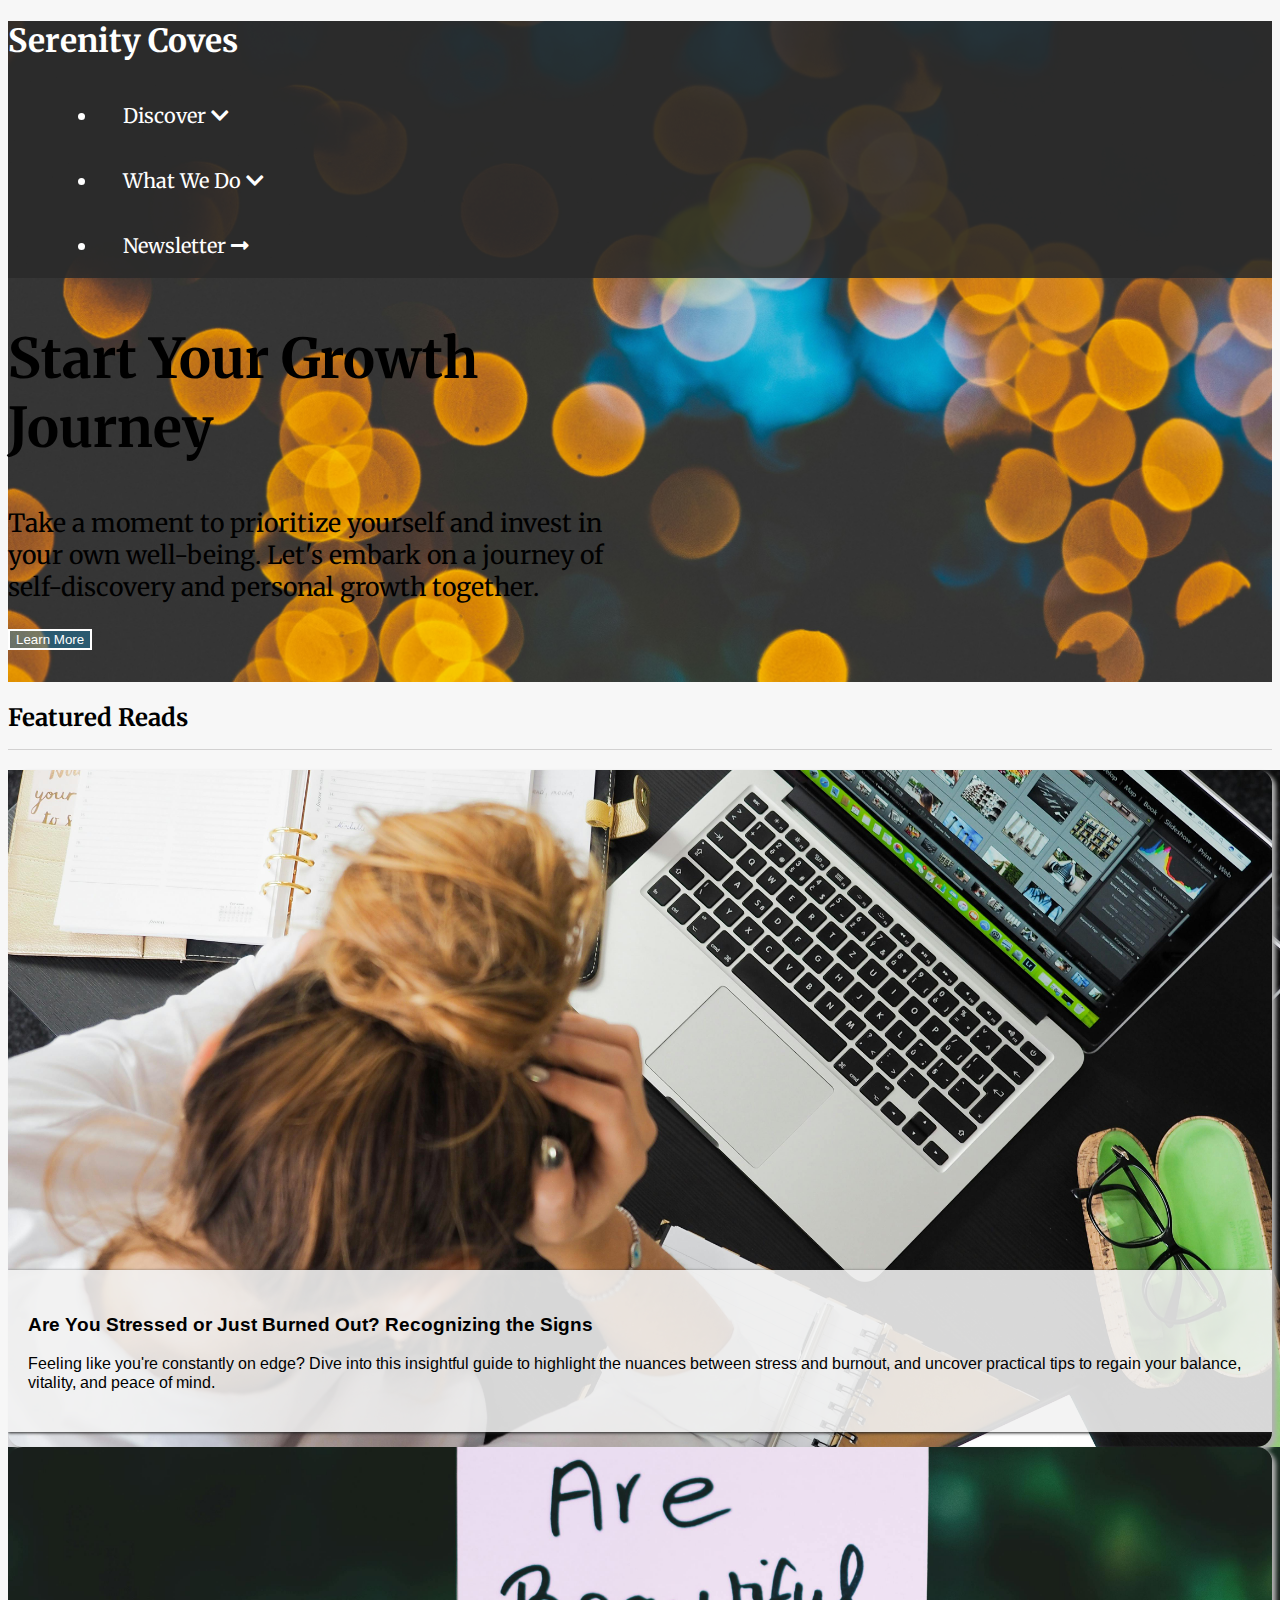
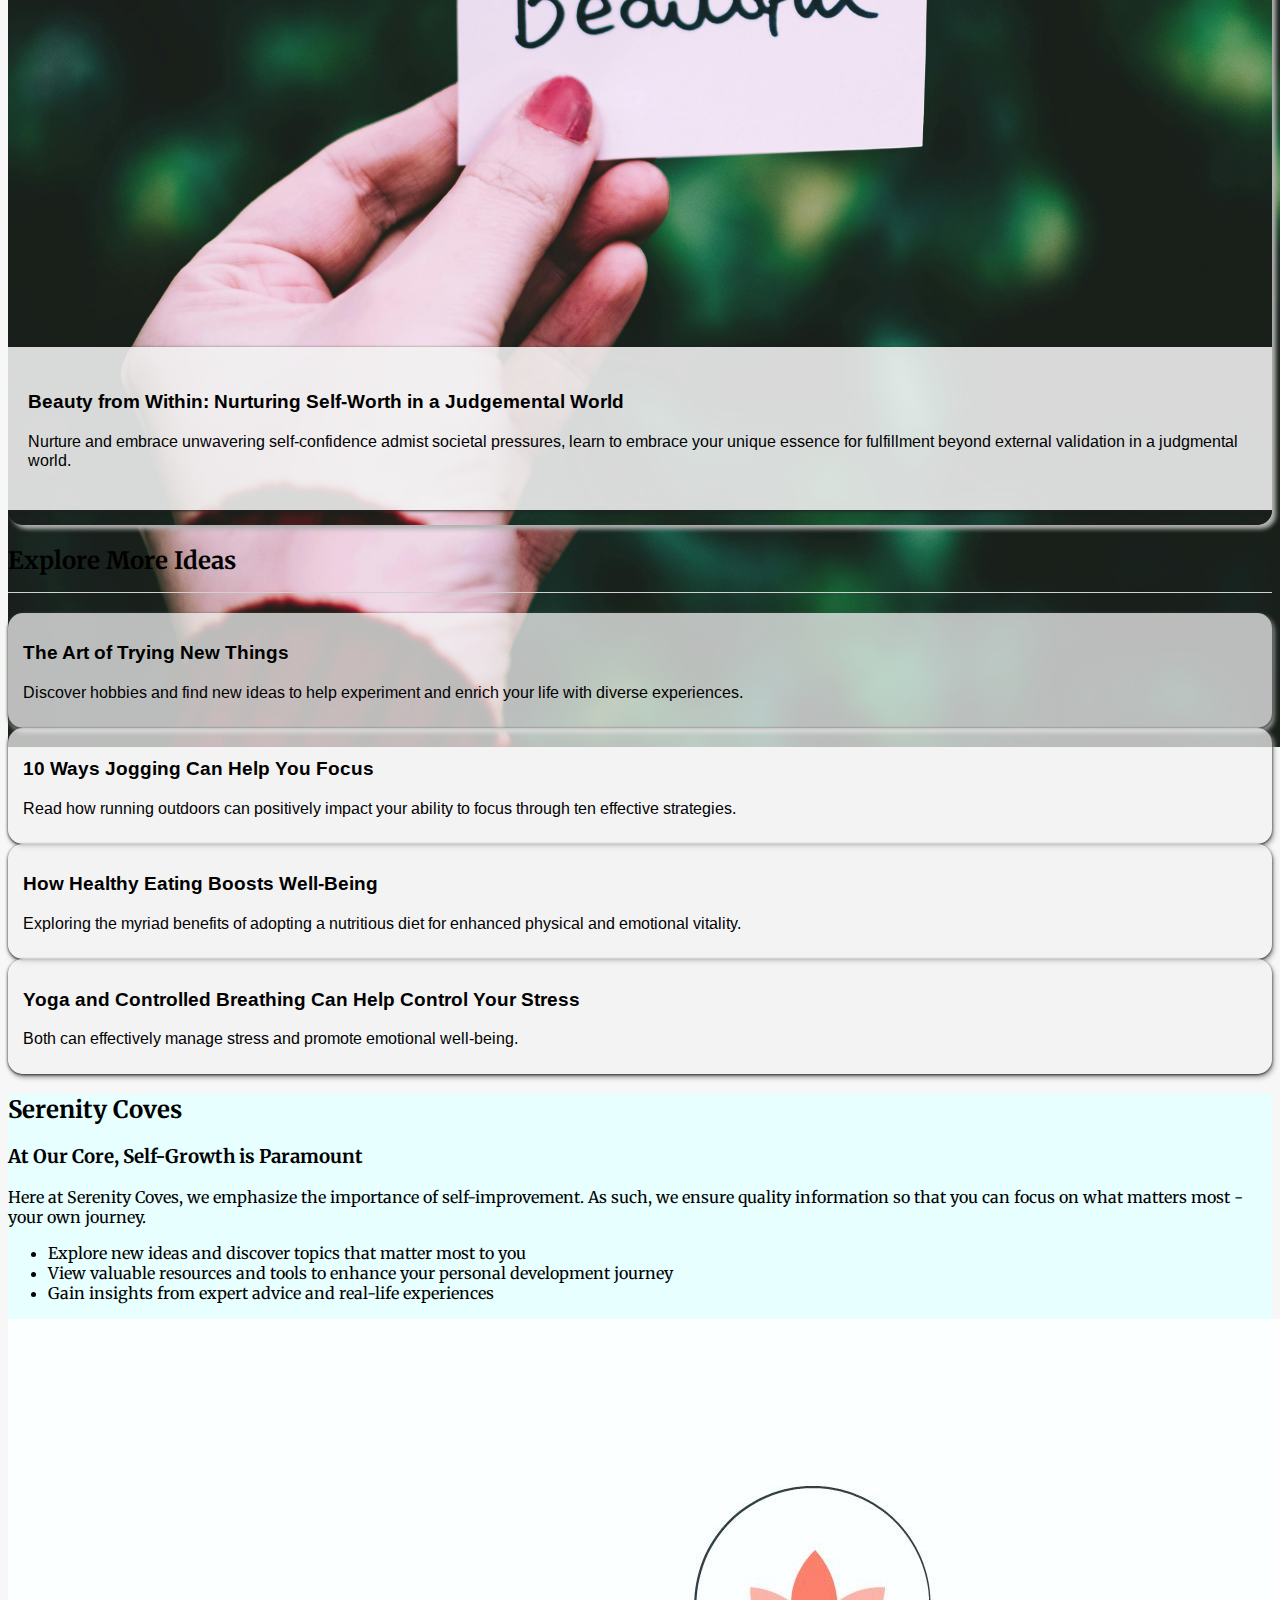
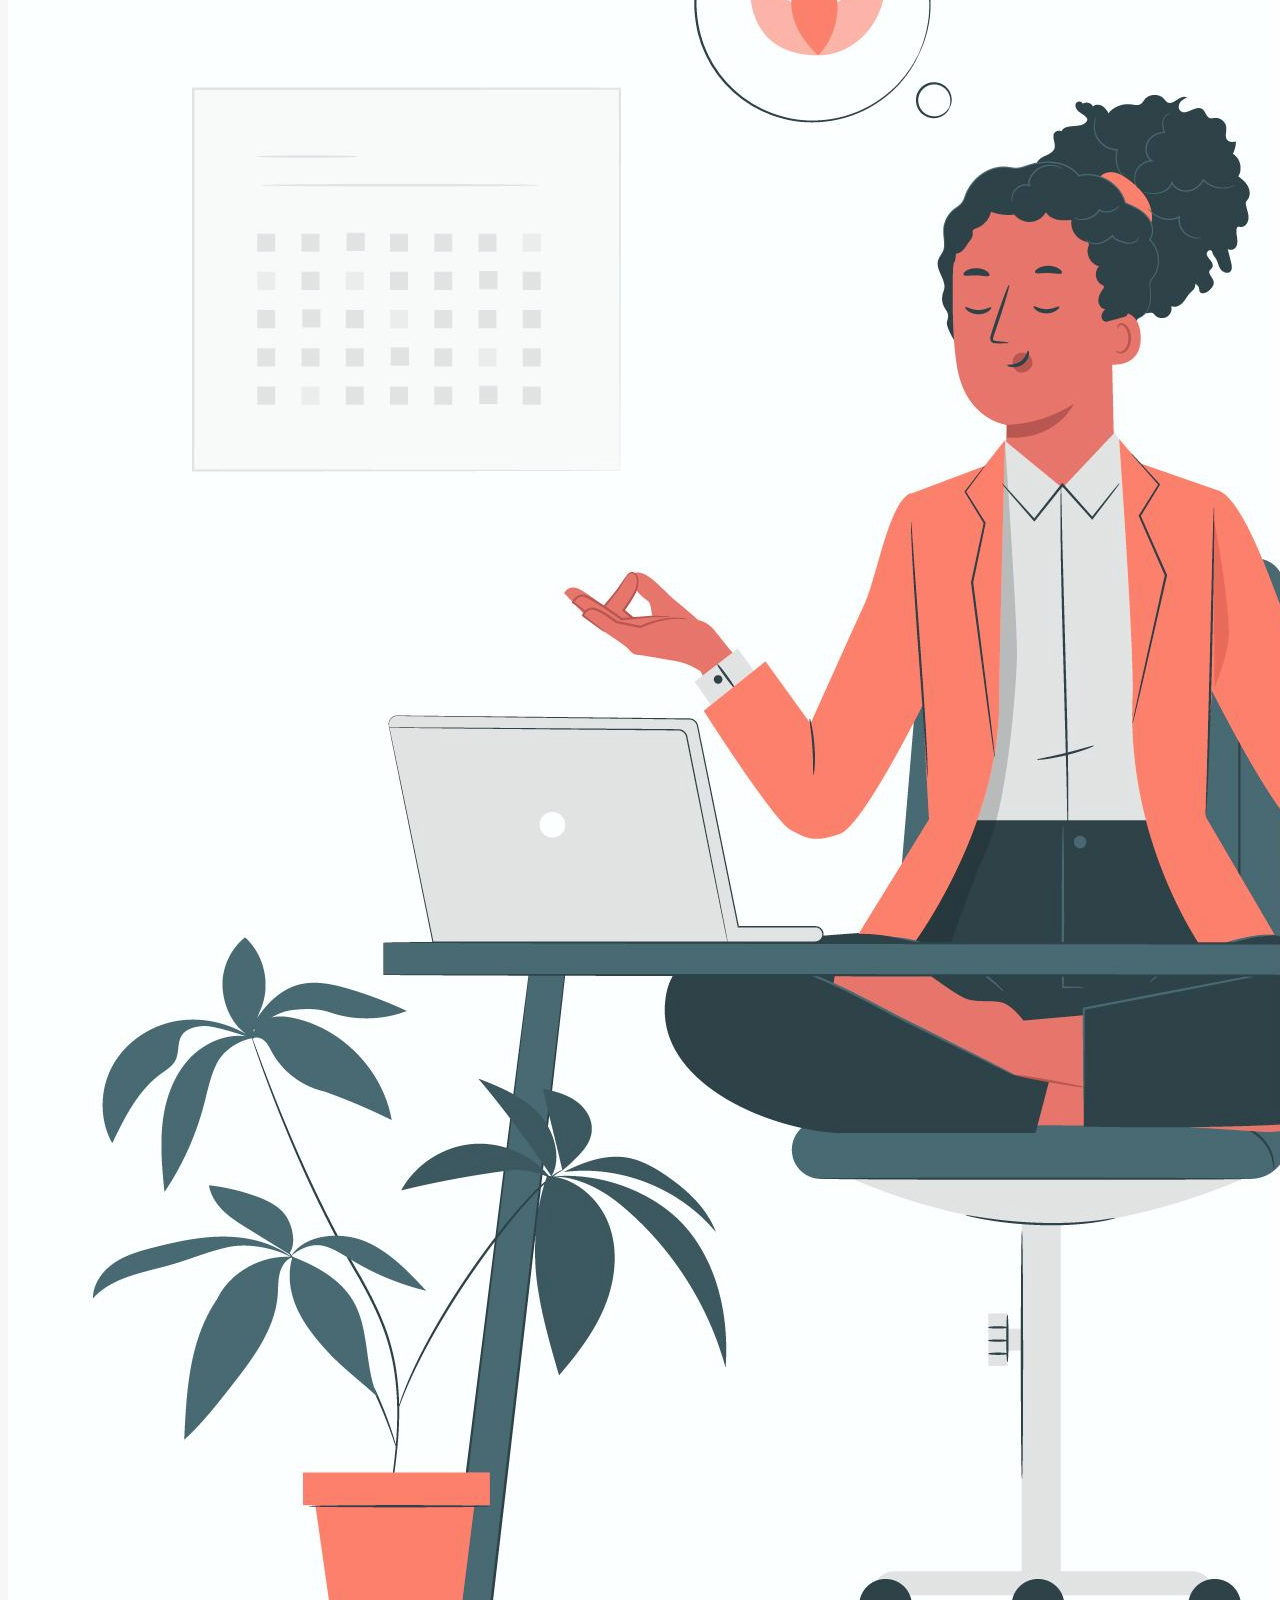
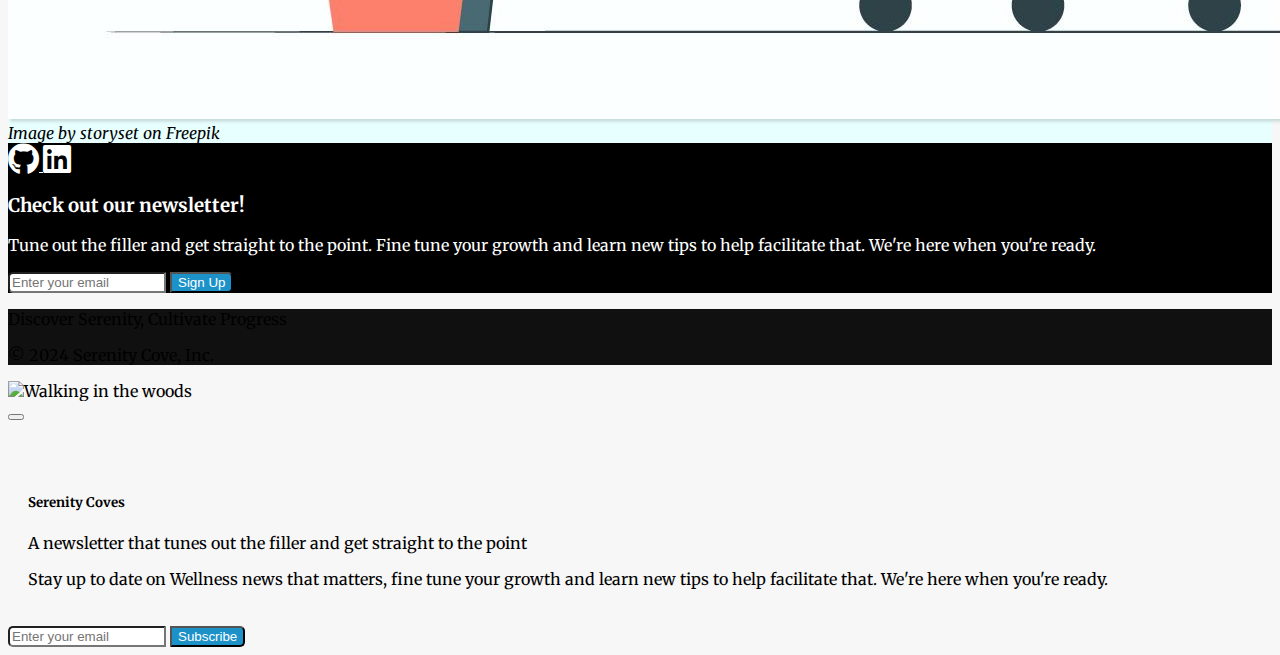
==== index.html @ 40ff6848 "index.html: Removed redundant classes from the article elements." ====
<!DOCTYPE html>
<html lang="en">
    <head>
        <meta charset="UTF-8">
        <meta name="viewport" content="width=device-width, initial-scale=1.0">
        <title>Serenity Coves - Calm Your Mind</title>
        <link rel="stylesheet" href="https://cdnjs.cloudflare.com/ajax/libs/font-awesome/5.11.2/css/all.min.css">
        <link href="https://cdn.jsdelivr.net/npm/bootstrap@5.0.2/dist/css/bootstrap.min.css" rel="stylesheet" integrity="sha384-EVSTQN3/azprG1Anm3QDgpJLIm9Nao0Yz1ztcQTwFspd3yD65VohhpuuCOmLASjC" crossorigin="anonymous">
        <link rel="preconnect" href="https://fonts.googleapis.com">
        <link rel="preconnect" href="https://fonts.gstatic.com" crossorigin>
        <link href="https://fonts.googleapis.com/css2?family=Arimo:ital,wght@0,400..700;1,400..700&family=Merriweather:ital,wght@0,300;0,400;0,700;0,900;1,300;1,400;1,700;1,900&display=swap" rel="stylesheet">
        <link rel="stylesheet" href="style.css">
    </head>
    <body>
        <header class="project-header">
            <nav class="navbar navbar-expand-md navbar-light d-flex justify-content-center align-items-center p-3 sticky-top">
                <h1 class="text-center m-0">Serenity Coves</h1>
                <div class="nav-list">
                    <ul class="d-flex list-unstyled m-0">
                        <li class="mx-2 mt-1">
                            <a href="#discover" class="generic-text-color cursor-pointer">Discover <i class="fas fa-chevron-down"></i></a>
                        </li>
                        <li class="mx-2 mt-1">
                            <a href="#about-us" class="generic-text-color cursor-pointer">What We Do <i class="fas fa-chevron-down"></i></a>
                        </li>
                        <li href="" class="mx-2 mt-1 generic-text-color cursor-pointer">
                            <a data-bs-toggle="modal" data-bs-target="#exampleModal">Newsletter <i class="fas fa-long-arrow-alt-right"></i></a>
                        </li>
                    </ul>
                </div>
            </nav>
            <!-- Side Intro Text -->
            <section class="intro-background d-flex justify-content-center mt-5 mb-5 pt-5 text-light">
                <div id="intro-container" class="text-center">
                    <h2>Start Your Growth Journey</h2>
                    <p id="intro-text">Take a moment to prioritize yourself and invest in your own well-being. Let's embark on a journey of self-discovery and personal growth together.</p>
                    <div class="d-flex justify-content-center pt-2">
                        <button id="learn-more-btn" class="align-items-center btn btn-lg" data-bs-toggle="modal" data-bs-target="#exampleModal">Learn More</button>
                    </div>
                </div>
            </section>
        </header>

        <main class="container mt-5">
            <section class="d-flex m-5 row">
                <!-- Main preview articles -->
                <h2 class="header-border mb-4">Featured Reads</h2>
                <article class="col-sm-12 col-md-12 col-lg-6 mb-4 arimo-font generic-text-color">
                    <div id="featureCard1" class="feature-card zoom-effect card">
                        <div class="feature-wrapper">
                            <header class="card-body">
                                <h3 class="card-title">Are You Stressed or Just Burned Out? Recognizing the Signs</h3>
                                <p class="card-text">Feeling like you're constantly on edge? Dive into this insightful guide to highlight the nuances between stress and burnout, and uncover practical tips to regain your balance, vitality, and peace of mind.</p>
                            </header>
                        </div>
                    </div>
                </article>

                <article class="col-sm-12 col-md-12 col-lg-6 mb-4 arimo-font generic-text-color">
                    <div id="featureCard2" class="feature-card zoom-effect card">
                        <div class="feature-wrapper">
                            <header class="card-body">
                                <h3 class="card-title">Beauty from Within: Nurturing Self-Worth in a Judgemental World</h3>
                                <p class="card-text">Nurture and embrace unwavering self-confidence admist societal pressures, learn to embrace your unique essence for fulfillment beyond external validation in a judgmental world.</p>
                            </header>
                        </div>
                    </div>
                </article>
            </section>

            <!-- Explore More Articles -->
            <section id="discover" class="m-5 align-items-start">
                <h2 class="header-border mb-4">Explore More Ideas</h2>
                <div class="explore-more-section row justify-content-center">
                    <article id="explore-card-1" class="zoom-effect col-md-5 border p-3 mb-4 generic-text-color">
                        <header class="arimo-font">
                            <h3>The Art of Trying New Things</h3>
                            <p>Discover hobbies and find new ideas to help experiment and enrich your life with diverse experiences.</p>
                        </header>
                    </article>

                    <article id="explore-card-2"  class="zoom-effect col-md-5 border p-3 mb-4 generic-text-color">
                        <header class="arimo-font">
                            <h3>10 Ways Jogging Can Help You Focus</h3>
                            <p>Read how running outdoors can positively impact your ability to focus through ten effective strategies.</p>
                        </header>
                    </article>

                    <article id="explore-card-3"  class="zoom-effect col-md-5 border p-3 mb-4 generic-text-color">
                        <header class="arimo-font">
                            <h3>How Healthy Eating Boosts Well-Being</h3>
                            <p>Exploring the myriad benefits of adopting a nutritious diet for enhanced physical and emotional vitality.</p>
                        </header>
                    </article>

                    <article id="explore-card-4"  class="zoom-effect col-md-5 border p-3 mb-4 generic-text-color">
                        <header class="arimo-font">
                            <h3>Yoga and Controlled Breathing Can Help Control Your Stress</h3>
                            <p>Both can effectively manage stress and promote emotional well-being.</p>
                        </header>
                    </article>
                </div>
            </section>
        </main>
       
        <section id="about-us" class="p-5 mt-3">
            <div class="container">
                <div class="gap-50 row justify-content-center align-items-center">
                    <!-- About-Us Text -->
                    <div id="about-us-text" class="text-start col-md-4">
                        <h2 class="pb-2 display-5">Serenity Coves</h2>
                        <h3 class="pb-2">At Our Core, Self-Growth is <span class="font-weight-bold">Paramount</span></h3>
                        <p>Here at Serenity Coves, we emphasize the importance of self-improvement. As such, we ensure quality information so that you can focus on what matters most - your own journey.</p>
                        <ul class="m-3">
                            <li class="pt-2">Explore new ideas and discover topics that matter most to you</li>
                            <li class="pt-2">View valuable resources and tools to enhance your personal development journey</li>
                            <li class="pt-2">Gain insights from expert advice and real-life experiences</li>
                        </ul>
                    </div>
                    <!-- Image -->
                    <div class="col-md-5">
                        <img src="images/meditation.jpg" alt="Woman meditating at work" class="img-fluid">
                        <a id="freepik-reference" href="https://www.freepik.com/free-vector/yoga-office-concept-illustration_16482631.htm#fromView=search&page=1&position=6&uuid=131b1c44-f29d-467c-9bbb-a32a2cd7988f">
                            <div class="text-center pt-2">
                                Image by storyset on Freepik
                            </div>
                        </a>
                    </div>
                </div>
            </div>
        </section>

        <!-- Footer Content -->
        <footer class="text-center p-4">
            <section>
                <a class="btn footer-btn" href="https://github.com/jwilferd10/Front-End-Project1">
                    <i class="fab fa-github fa-2x"></i>
                </a>

                <a class="btn footer-btn" href="https://www.linkedin.com/in/jonathan-wilferd-3a6b461b6/">
                    <i class="fab fa-linkedin fa-2x"></i>
                </a>
            </section>
            <!-- Sign-Up Form Section -->
            <section class="p-2 mt-3">
                <div class="justify-content-center row">
                    <!-- Text Column -->
                    <div class="col-lg-4">
                        <div>
                            <h3>Check out our newsletter!</h3>
                            <p>Tune out the filler and get straight to the point. Fine tune your growth and learn new tips to help facilitate that. We're here when you're ready.</p>
                        </div>
                    </div>
            
                    <!-- Form Column -->
                    <div class="col-xl-4 col-lg-7">
                        <form class="form-spacing pt-2">
                            <div class="form-group mx-sm-3 mb-2 d-flex pt-3">
                                <label for="inputEmail1" class="sr-only"></label>
                                <input type="email" id="form-input" class="form-control flex-grow-1" id="emailInput" placeholder="Enter your email">
                                <button type="submit" id="form-btn" class="btn footer-btn btn-square">Sign Up</button>
                            </div>
                        </form>
                    </div>
                </div>
            </section>
        </footer>

        <!-- Serenity Coves Footer Content -->
        <section id="lowerFooter" class="p-4 text-light">
            <div id="lower-footer-text" class="d-md-flex justify-content-md-between">
                <p class="h5 align-self-start">Discover Serenity, Cultivate Progress</p>
                <p class="h5 align-self-end mt-md-0 mt-3">&copy; 2024 Serenity Cove, Inc.</p>
            </div>
        </section>

        <!-- Modal -->
        <div class="modal fade" id="exampleModal" tabindex="-1" aria-labelledby="exampleModalLabel" aria-hidden="true">
            <div class="modal-dialog modal-lg">
                <div class="modal-content">
                    <div class="row">
                        <!-- Modal Image -->
                        <div id="modal-img-wrapper" class=" col-md-5 col-lg-6">
                            <img src="images/pexels-matheus-bertelli-573302.jpg" alt="Walking in the woods" id="modal-image" class="img-fluid">
                        </div>

                        <!-- Modal text and input -->
                        <div class=" col-md-7 col-lg-6">
                            <div class="modal-header border-0">
                                <button type="button" class="btn-close" data-bs-dismiss="modal" aria-label="Close"></button>
                            </div>

                            <div id="modal-text-content" class="modal-body">
                                <h5 class="fs-2">Serenity Coves</h5>
                                <p class="fw-bolder fs-3">A newsletter that tunes out the filler and get straight to the point</p>
                                <p class="fs-6">Stay up to date on Wellness news that matters, fine tune your growth and learn new tips to help facilitate that. We're here when you're ready.</p>
                            </div>

                            <div id="modal-input" class="form-group mx-sm-3 mb-2 d-flex flex-row pt-2">
                                <label for="inputEmail1" class="sr-only"></label>
                                <input type="email" id="form-input" class="form-control flex-grow-1 mr-2" id="emailInput" placeholder="Enter your email">
                                <button type="submit" id="form-btn" class="btn footer-btn btn-square">Subscribe</button>
                            </div>
                        </div>
                    </div>
                </div>
            </div>
        </div>

    <script src="https://cdn.jsdelivr.net/npm/bootstrap@5.0.2/dist/js/bootstrap.bundle.min.js" integrity="sha384-MrcW6ZMFYlzcLA8Nl+NtUVF0sA7MsXsP1UyJoMp4YLEuNSfAP+JcXn/tWtIaxVXM" crossorigin="anonymous"></script>
    </body>
</html>
---- style.css ----
body {
    background-color: #f7f7f7;
    font-family: "Merriweather", serif;
    font-weight: 400;
    font-style: normal;
}

.arimo-font {
    font-family: "Arimo", sans-serif;
    font-optical-sizing: auto;
    font-weight: 400;
    font-style: normal;
}

.gap-50 {
    gap: 50px;
}

.cursor-pointer {
    cursor: pointer;
}

.zoom-effect {
    transition: transform 0.3s ease;

    &:hover {
        transform: scale(1.05);
        cursor: pointer;
    }
}

.generic-text-color {
    color: inherit;
    text-decoration: none;
}

.generic-text-color:hover {
    color: #1d92c9;
}

header nav div {
    margin: 0 0 0 25px;
}

.project-header {
    width: 100%;
    padding-bottom: 2rem;
    background-image: url('./images/pexels-rovenimagescom-949587.jpg');
    background-size: cover;
    background-position: center; 
    background-attachment: fixed;

    nav {
        background-color: rgba(42, 42, 42, 0.886);
        color: white;

        ul {
            margin-left: 25px;

            li {
                padding: 20px 25px;
                font-size: 20px
            }
        }
    }

    #intro-container {
        width: 50%;
    
        h2 {
            font-size: 55px;
        }
    
        p {
            font-size: 25px;
        }

        #learn-more-btn {
            border: 2px solid white;
            color: white;
            background-color: #1d92c965;
            transition: transform 0.2s ease; 
        
            &:hover {
                background-color: #1d92c9;
                transform: scale(1.1);
            }
        
            &:active {
                background-color: #135c7e;
                transform: scale(0.9);
            }
        }  
    }  
}

.header-border {
    padding-bottom: 1rem;
    border-bottom: solid 1.5px #d2d1d1;
}

main > section:first-of-type {
    #featureCard1 {
        background-image: url('./images/pexels-energepiccom-313690.jpg');
    }
    
    #featureCard2 {
        background-image: url('./images/pexels-lisa-fotios-1485548.jpg');
    }
    
    .feature-card {
        overflow: hidden;
        border-radius: 15px;
        box-shadow: 4px 3.5px 4px #b1b1b1;
        background-size: cover;
        background-position: center; 

        &::before {
            content: "";
            position: absolute;
            width: 100%;
            height: 100%;
            background-image: inherit;
            background-size: cover;
            background-position: center;
            transition: transform 0.3s ease; 
            z-index: -1;
        }

        &:hover::before {
            transform: scale(1.1);
        }

        .feature-wrapper {
            margin: 0px 0px 15px;
            padding-top: 500px;
        }

        header {
            padding: 24px 20px;
            background-color: rgba(241, 241, 241, 0.886);
            box-shadow: 0px 1px 3px #212121;
        }
    }
}

.explore-more-section {
    gap: 25px;

    article, header {
        border-radius: 15px;
    }

    article {
        background-size: 100% auto;
        background-repeat: no-repeat;
        background-position: center 40%;
        box-shadow: 1.5px 3.5px 5px #b1b1b1;

        header {
            padding: 10px 15px;
            background-color: rgb(241 241 241 / 75%);
            height: 100%;
            box-shadow: 0px 1px 3px #212121;
        }
    }

    #explore-card-1 {
        background-image: url('./images/pexels-taryn-elliott-4099305.jpg');
        background-position: center 75%;
    }

    #explore-card-2 {
        background-image: url('./images/pexels-andrea-piacquadio-3764533.jpg');
        background-size: cover;
    }

    #explore-card-3 {
        background-image: url('./images/pexels-larissa-deruzzi-6546181.jpg');
    }

    #explore-card-4 {
        background-image: url('./images/pexels-valeria-ushakova-3094215.jpg');
        background-position: center 65%;
    }
}

#about-us {
    background-color: #e7ffff;

    img {
        opacity: 0.9;
        box-shadow: 1.5px 2.5px 3px #c4d5d5;
    }

    a {
        color: inherit;
        text-decoration: none;
        font-style: italic;

        &:hover {
            color: #1d92c9;
        }
    }
}

footer {
    background-color: black;
    color: white;
}

.footer-btn {
    color: white;
}

.footer-btn:hover {
    color: #1d92c9;
}

#form-input {
    width: 150px;
    border-radius: 5px 0px 0px 5px;
}

#form-btn {
    border-radius: 0px 5px 5px 0px;
    background-color: #1d92c9;
}

#form-btn:hover {
    background-color: #146286;
    color: white;
}

#lowerFooter {
    background-color: rgb(16, 16, 16);
}

#modal-text-content {
    padding: 50px 20px 20px;
}

@media (max-width: 1250px) {
    .form-spacing {
        padding-top: 7% !important;
    }
}

@media (max-width: 1063px) {
    .form-spacing {
        padding-top: 1% !important
    }
}

@media (max-width: 991px) {
    #modal-text-content {
        padding: 5px 20px 20px;
    }

    #modal-image {
        height: 100% !important;
        object-fit: cover !important;
        min-height: 600px;
    }

    #modal-input {
        padding-bottom: 15px;
    }
}

@media (max-width: 890px) {
    .form-spacing {
        padding-top: unset !important
    }    
}

@media (max-width: 767px) {
    #modal-input {
        margin: 0px 10px;
    }

    #modal-img-wrapper {
        display: none;
    }
}

@media (max-width: 700px) {    
    .nav-list {
        display: none;
    }

    #intro-wrapper {
        width: 90%;
    }

    #intro-header {
        font-size: 40px;
    }

    #intro-text {
        font-size: 20px;
    }
}

@media (max-width: 767px) {
    #lower-footer-text {
        text-align: center !important;
    }
}

@media (max-width: 500px) {
    .feature-card,
    #intro-header,
    #intro-text,
    #about-us-text,
    .header-border {
        margin-left: calc((100vw - 100%) / -2);
        margin-right: calc((100vw - 100%) / -2);
    }

    .header-border,
    #about-us-text {
        text-align: center !important;
    }

    #form-btn {
        width: 100px;
    }
}

@media (max-width: 317px) {
    #explore-card-1 {
        background-image: url('./images/pexels-taryn-elliott-4099305.jpg');
        background-size: cover;
        background-repeat: no-repeat;
        background-position: center 75%;
    }
    
    #explore-card-2 {
        background-image: url('./images/pexels-andrea-piacquadio-3764533.jpg');
        background-size: cover;
        background-repeat: no-repeat;
        background-position: center 40%;
    }
    
    #explore-card-3 {
        background-image: url('./images/pexels-larissa-deruzzi-6546181.jpg');
        background-size: cover;
        background-repeat: no-repeat;
        background-position: center 40%;
    }
    
    #explore-card-4 {
        background-image: url('./images/pexels-valeria-ushakova-3094215.jpg');
        background-size: cover;
        background-repeat: no-repeat;
        background-position: center 65%;
    }
}
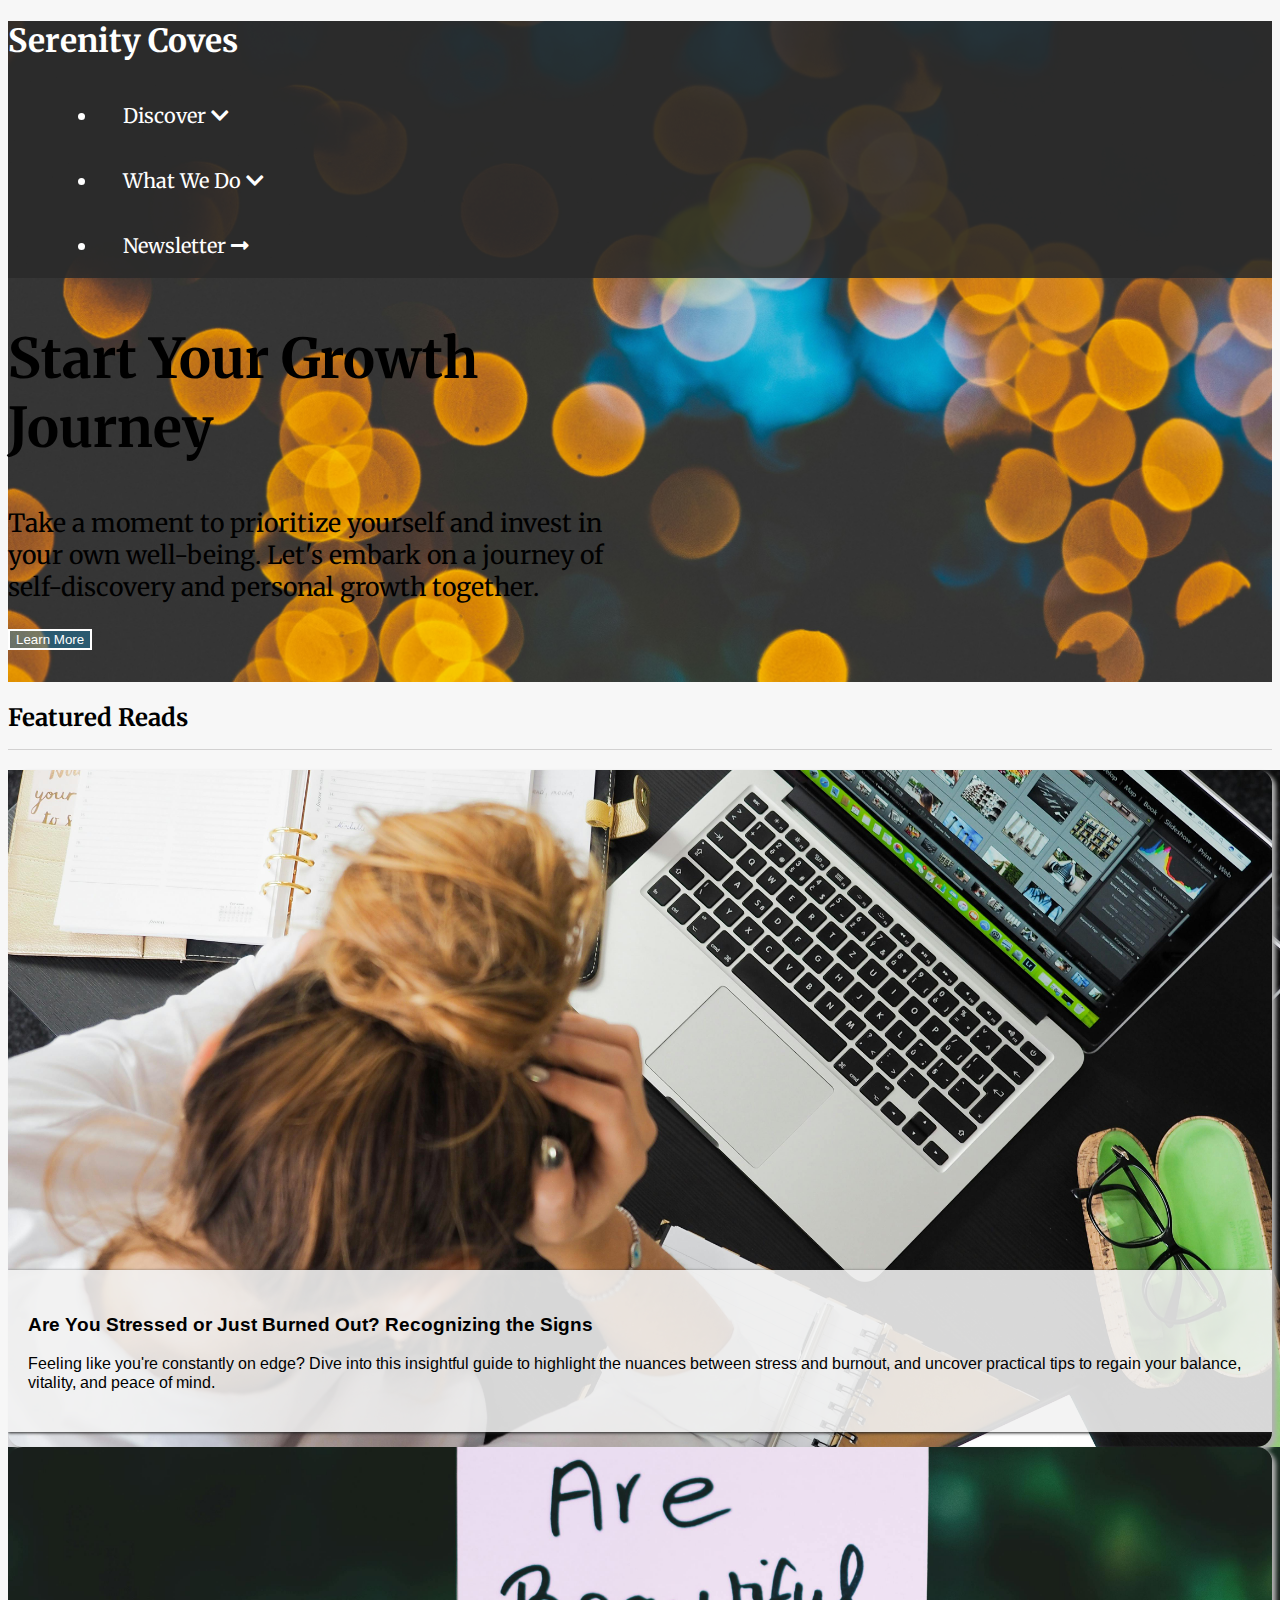
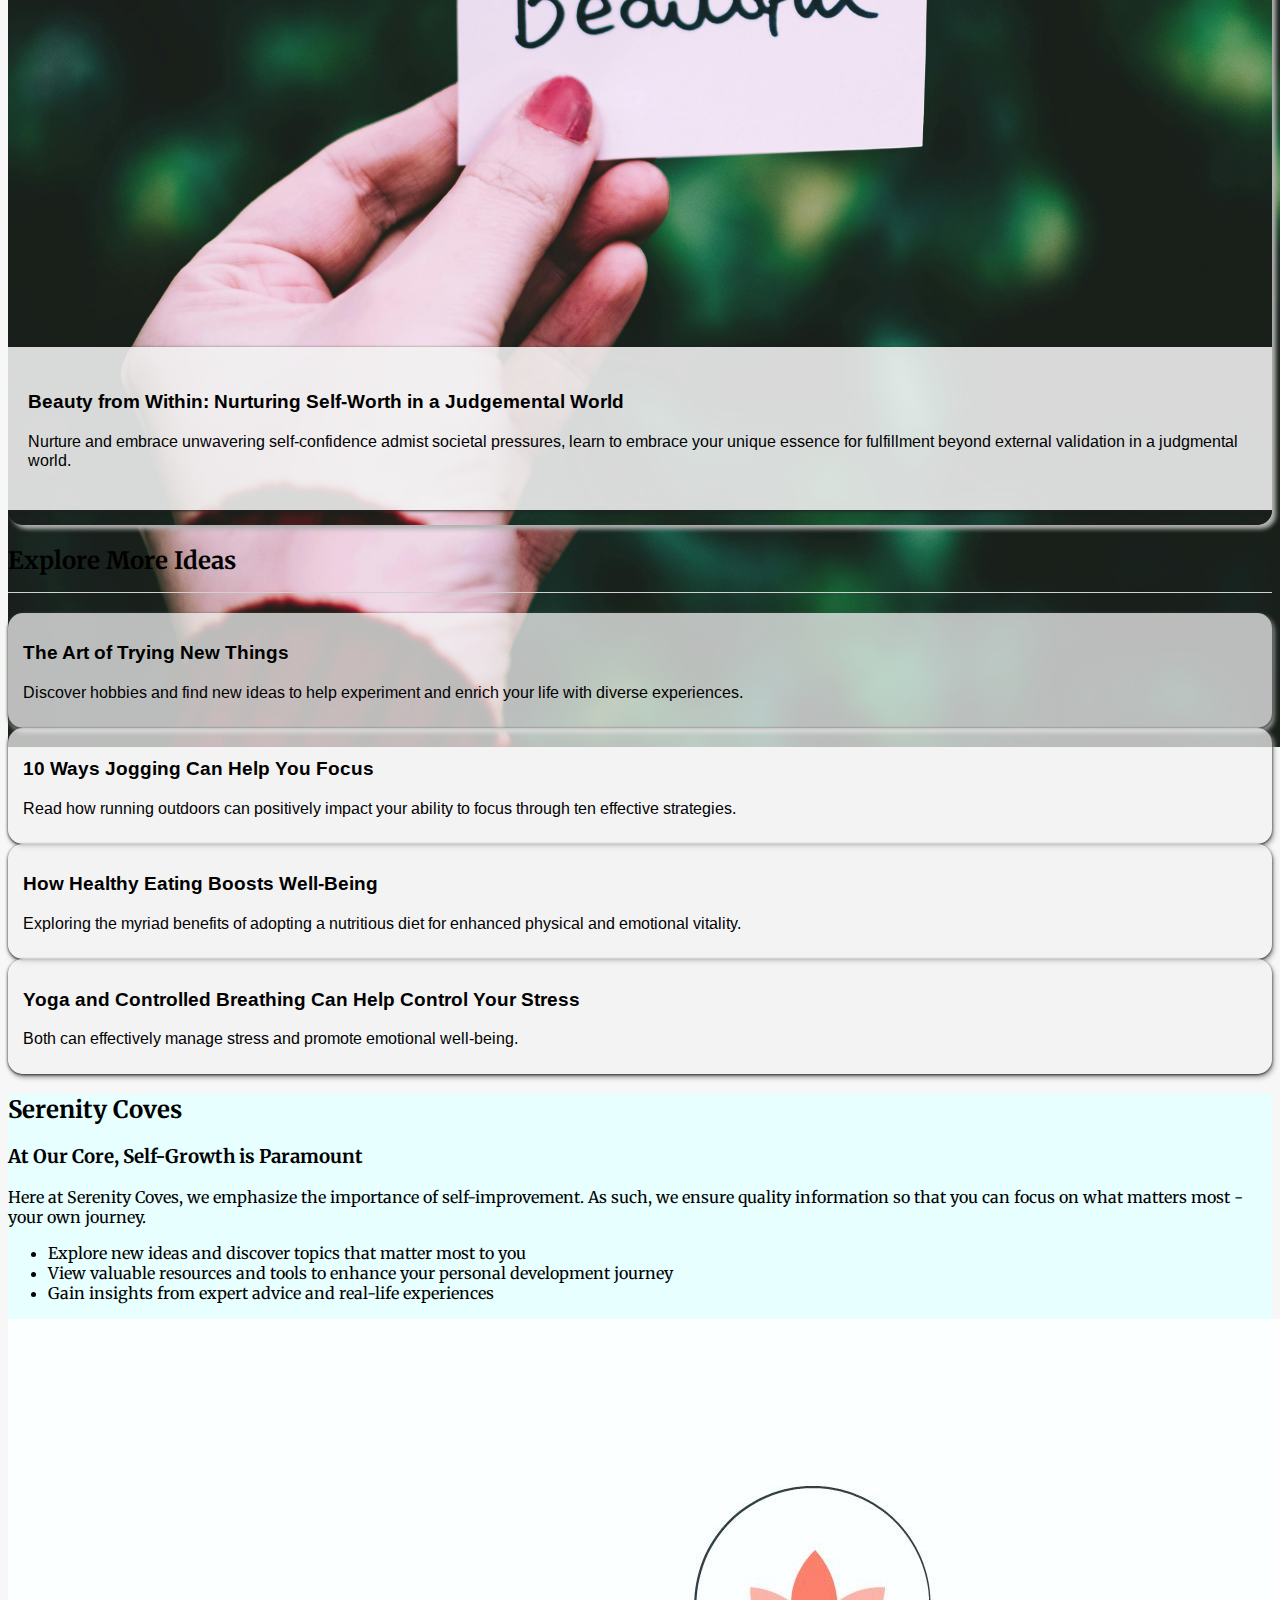
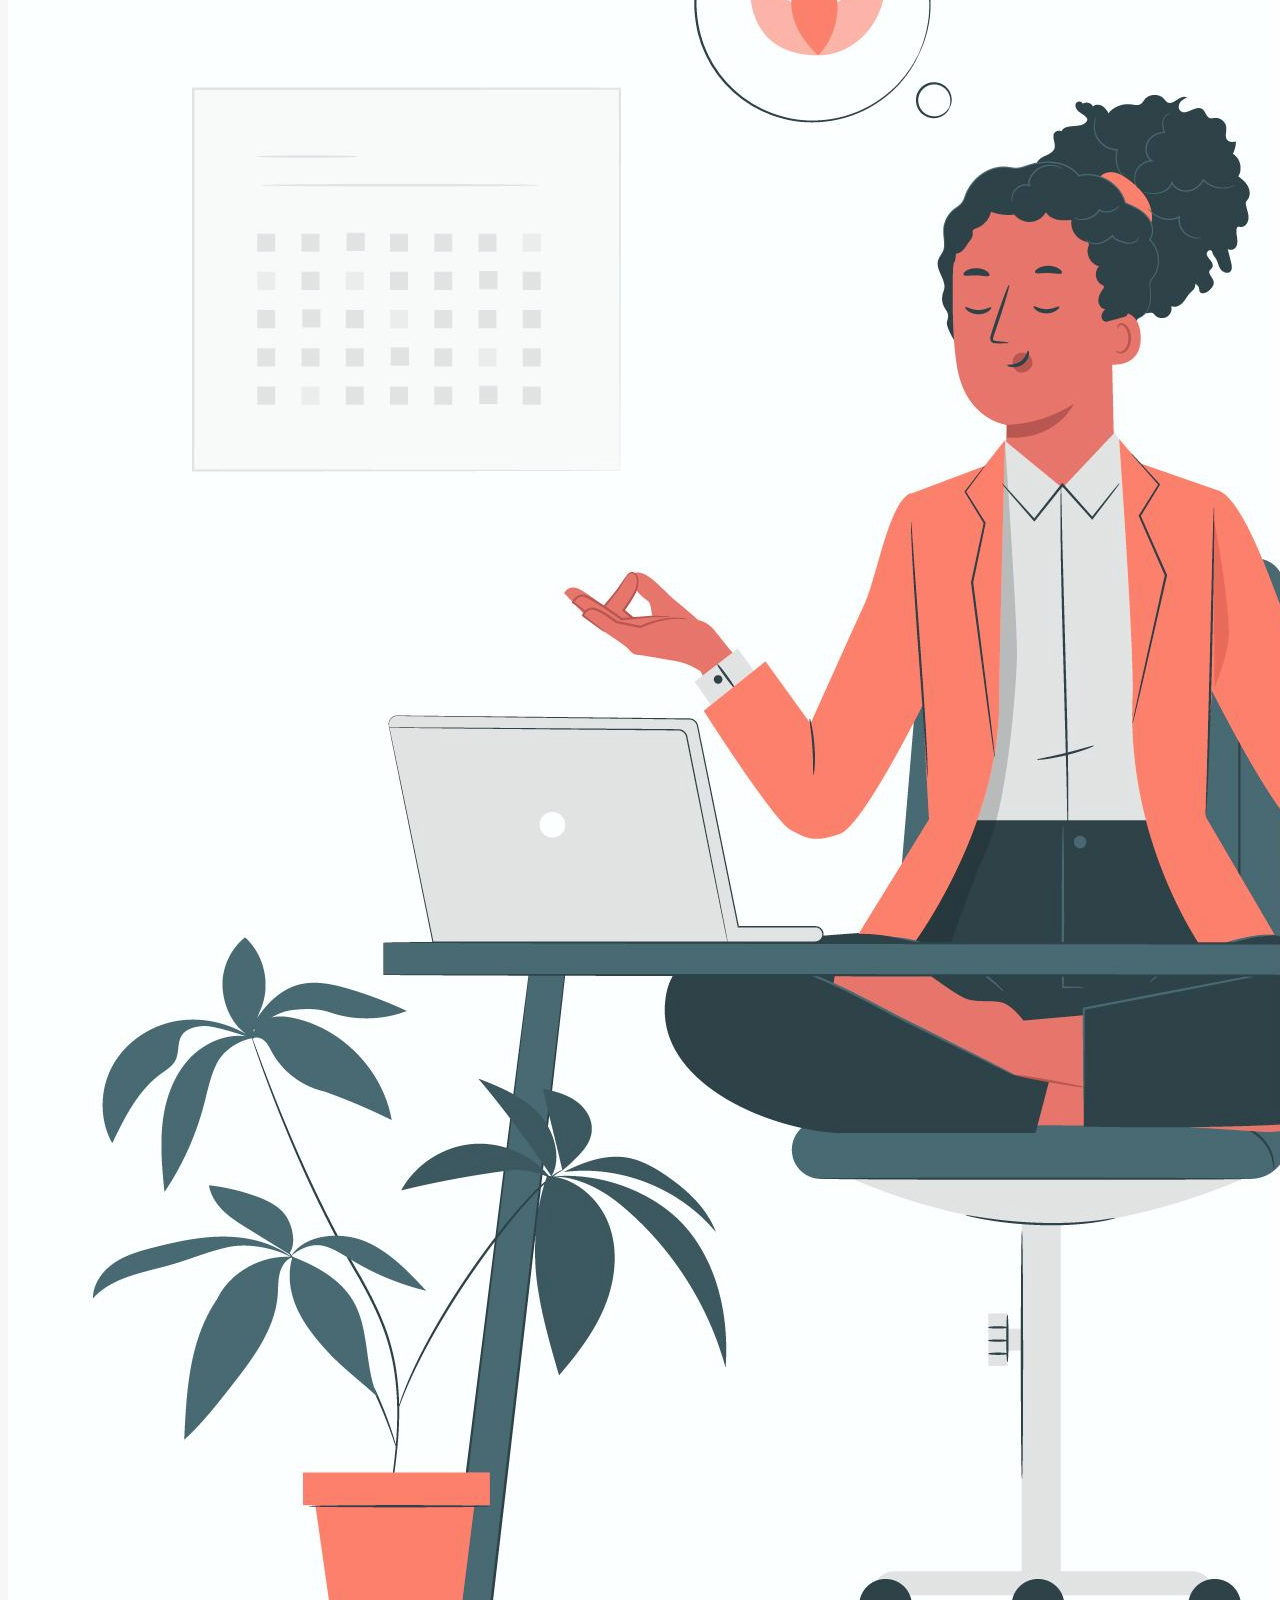
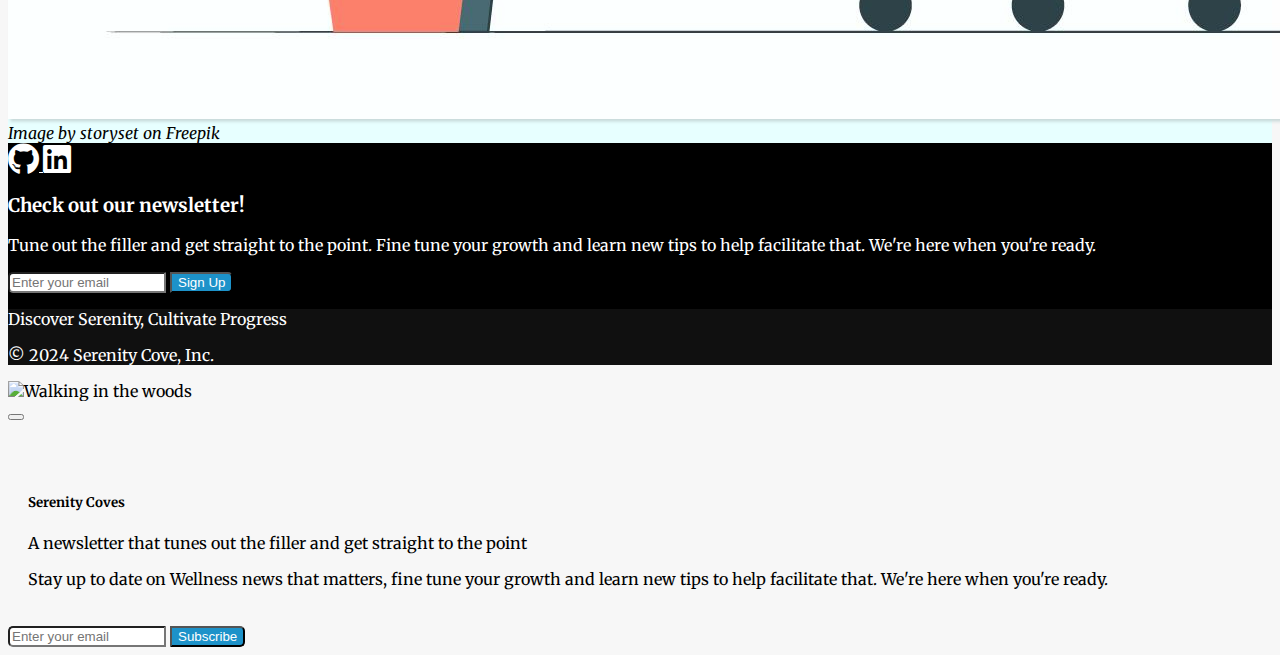
==== commit 6b6de3a2: "index.html: Consolidated all hypertext related to footer inside the footer element" ====
--- a/index.html
+++ b/index.html
@@ -131,48 +131,50 @@
         </section>
 
         <!-- Footer Content -->
-        <footer class="text-center p-4">
-            <section>
-                <a class="btn footer-btn" href="https://github.com/jwilferd10/Front-End-Project1">
-                    <i class="fab fa-github fa-2x"></i>
-                </a>
-
-                <a class="btn footer-btn" href="https://www.linkedin.com/in/jonathan-wilferd-3a6b461b6/">
-                    <i class="fab fa-linkedin fa-2x"></i>
-                </a>
-            </section>
-            <!-- Sign-Up Form Section -->
-            <section class="p-2 mt-3">
-                <div class="justify-content-center row">
-                    <!-- Text Column -->
-                    <div class="col-lg-4">
-                        <div>
-                            <h3>Check out our newsletter!</h3>
-                            <p>Tune out the filler and get straight to the point. Fine tune your growth and learn new tips to help facilitate that. We're here when you're ready.</p>
-                        </div>
-                    </div>
-            
-                    <!-- Form Column -->
-                    <div class="col-xl-4 col-lg-7">
-                        <form class="form-spacing pt-2">
-                            <div class="form-group mx-sm-3 mb-2 d-flex pt-3">
-                                <label for="inputEmail1" class="sr-only"></label>
-                                <input type="email" id="form-input" class="form-control flex-grow-1" id="emailInput" placeholder="Enter your email">
-                                <button type="submit" id="form-btn" class="btn footer-btn btn-square">Sign Up</button>
-                            </div>
-                        </form>
-                    </div>
+        <footer>
+            <section class="text-center p-4">
+                <section>
+                    <a class="btn footer-btn" href="https://github.com/jwilferd10/Front-End-Project1">
+                        <i class="fab fa-github fa-2x"></i>
+                    </a>
+
+                    <a class="btn footer-btn" href="https://www.linkedin.com/in/jonathan-wilferd-3a6b461b6/">
+                        <i class="fab fa-linkedin fa-2x"></i>
+                    </a>
+                </section>
+                <!-- Sign-Up Form Section -->
+                <section class="p-2 mt-3">
+                    <div class="justify-content-center row">
+                        <!-- Text Column -->
+                        <div class="col-lg-4">
+                            <div>
+                                <h3>Check out our newsletter!</h3>
+                                <p>Tune out the filler and get straight to the point. Fine tune your growth and learn new tips to help facilitate that. We're here when you're ready.</p>
+                            </div>
+                        </div>
+                
+                        <!-- Form Column -->
+                        <div class="col-xl-4 col-lg-7">
+                            <form class="form-spacing pt-2">
+                                <div class="form-group mx-sm-3 mb-2 d-flex pt-3">
+                                    <label for="inputEmail1" class="sr-only"></label>
+                                    <input type="email" id="form-input" class="form-control flex-grow-1" id="emailInput" placeholder="Enter your email">
+                                    <button type="submit" id="form-btn" class="btn footer-btn btn-square">Sign Up</button>
+                                </div>
+                            </form>
+                        </div>
+                    </div>
+                </section>
+            </section>
+
+            <!-- Serenity Coves Footer Content -->
+            <section id="lowerFooter" class="p-4 text-light">
+                <div id="lower-footer-text" class="d-md-flex justify-content-md-between">
+                    <p class="h5 align-self-start">Discover Serenity, Cultivate Progress</p>
+                    <p class="h5 align-self-end mt-md-0 mt-3">&copy; 2024 Serenity Cove, Inc.</p>
                 </div>
             </section>
         </footer>
-
-        <!-- Serenity Coves Footer Content -->
-        <section id="lowerFooter" class="p-4 text-light">
-            <div id="lower-footer-text" class="d-md-flex justify-content-md-between">
-                <p class="h5 align-self-start">Discover Serenity, Cultivate Progress</p>
-                <p class="h5 align-self-end mt-md-0 mt-3">&copy; 2024 Serenity Cove, Inc.</p>
-            </div>
-        </section>
 
         <!-- Modal -->
         <div class="modal fade" id="exampleModal" tabindex="-1" aria-labelledby="exampleModalLabel" aria-hidden="true">
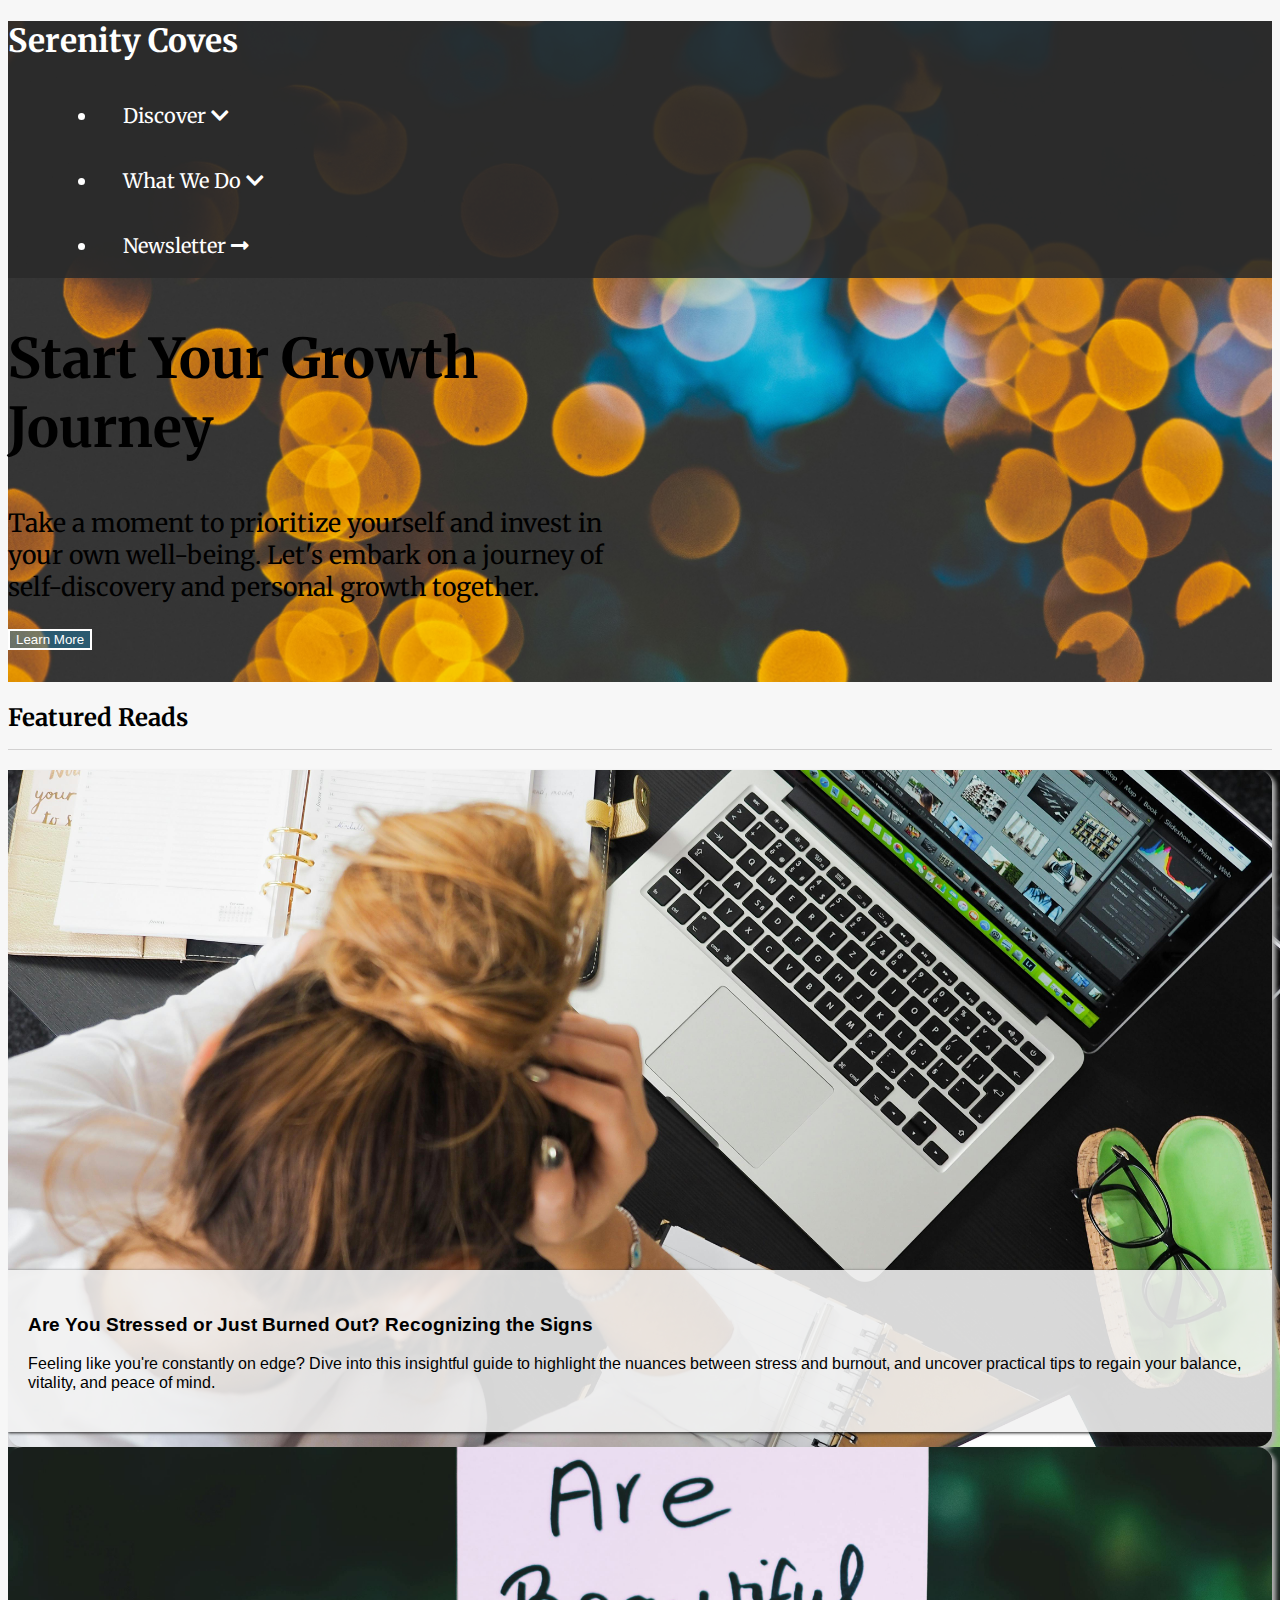
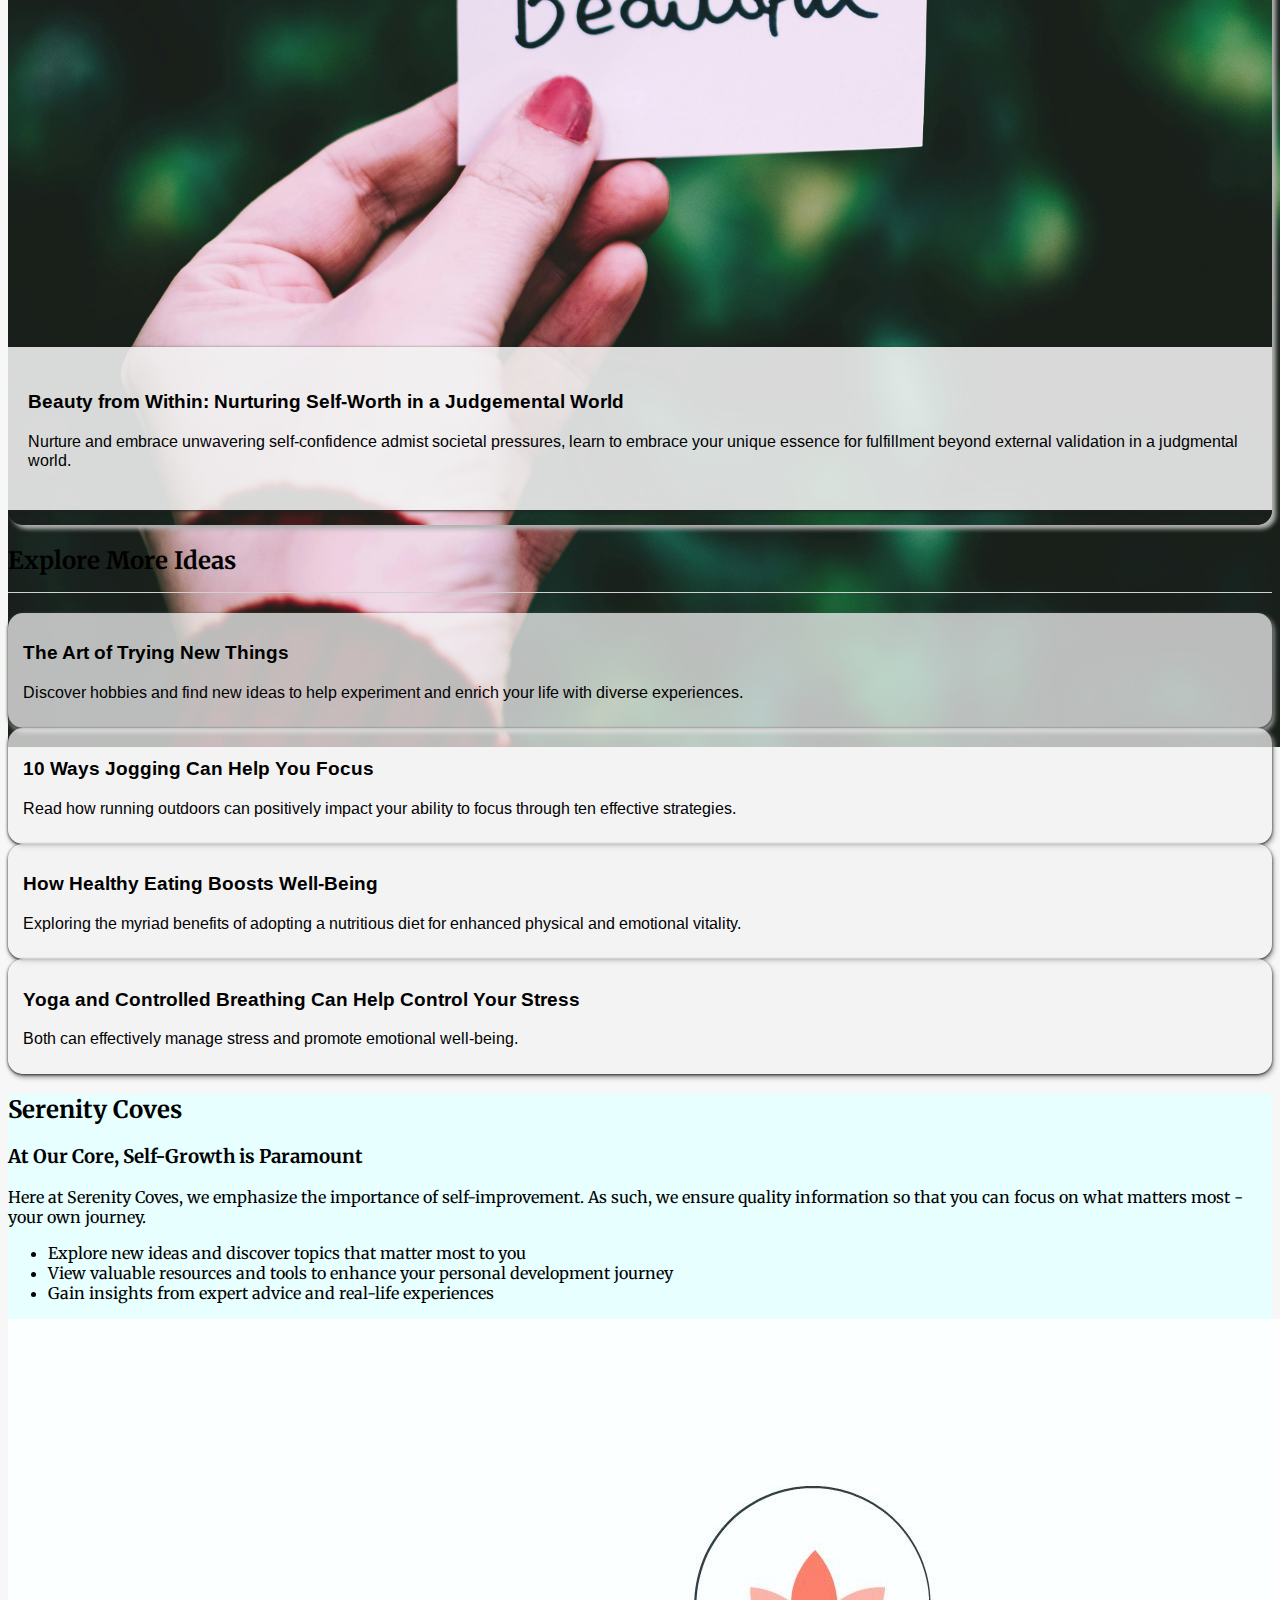
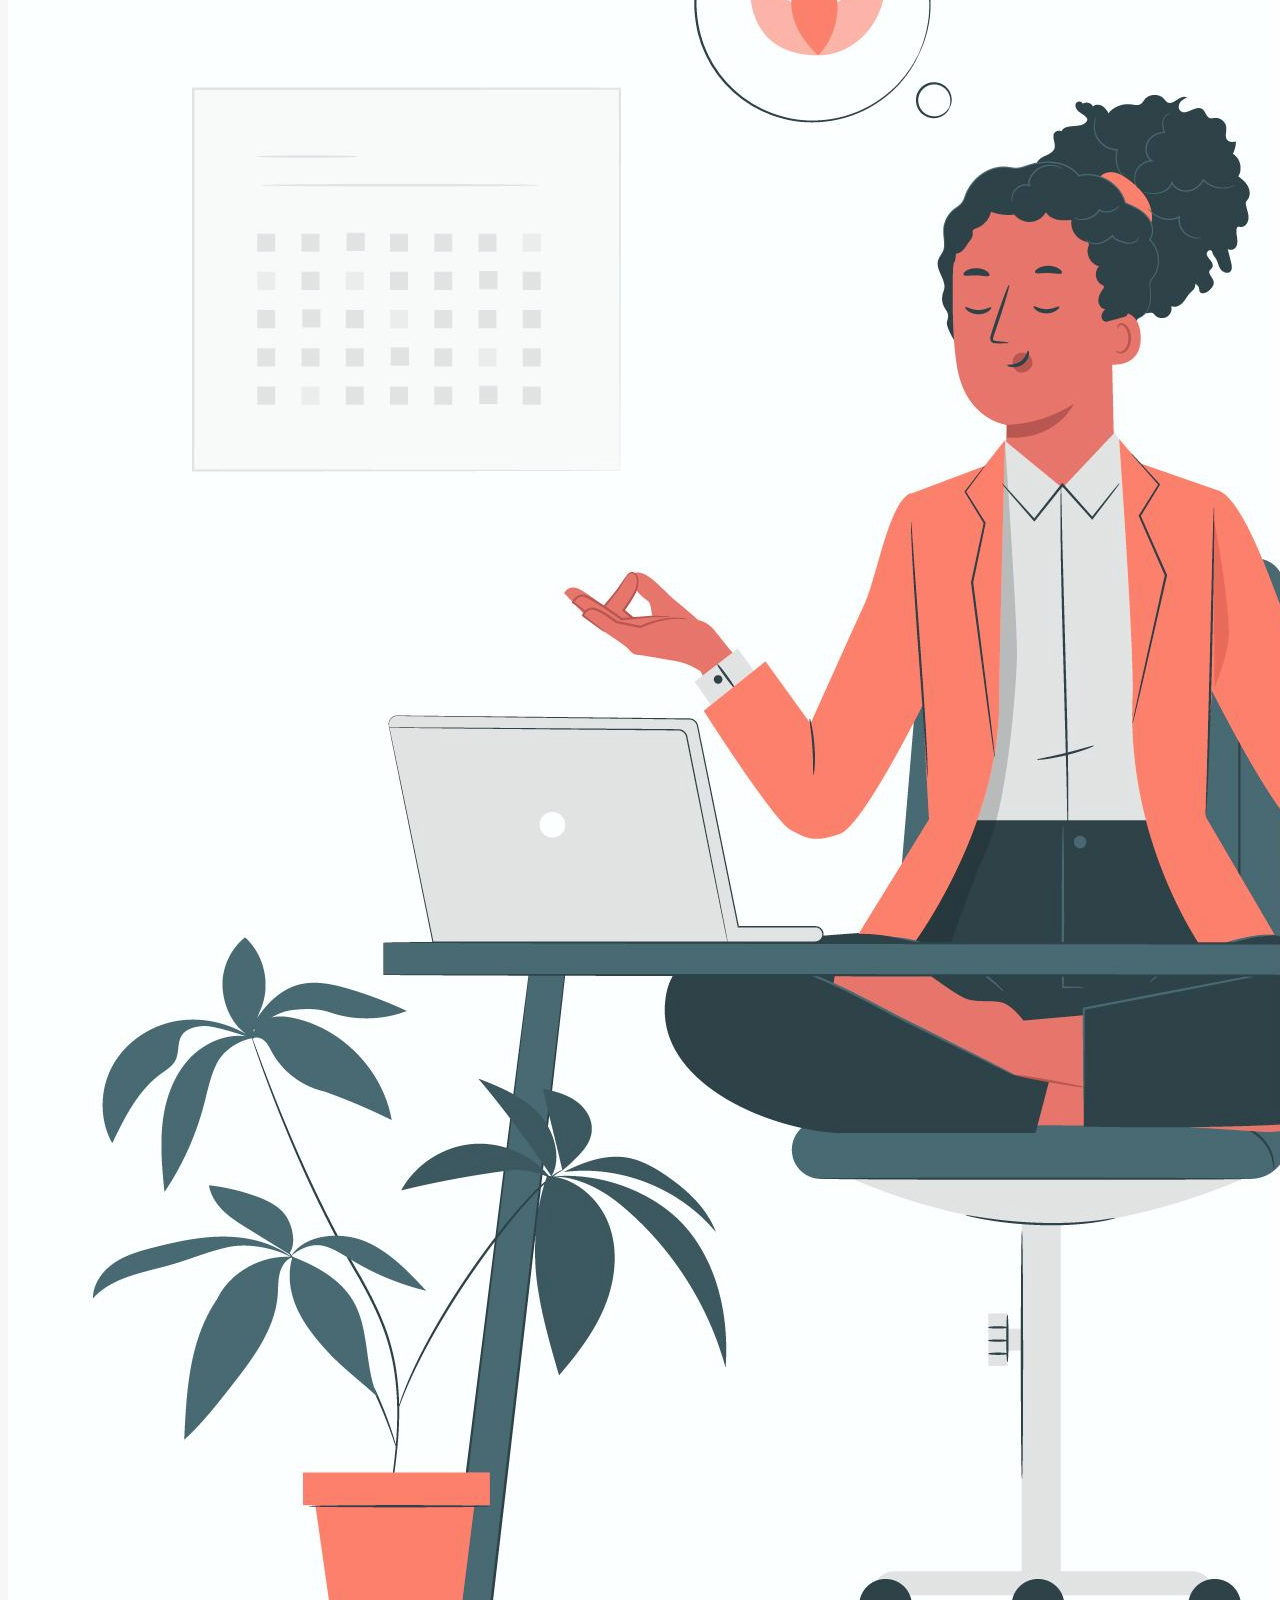
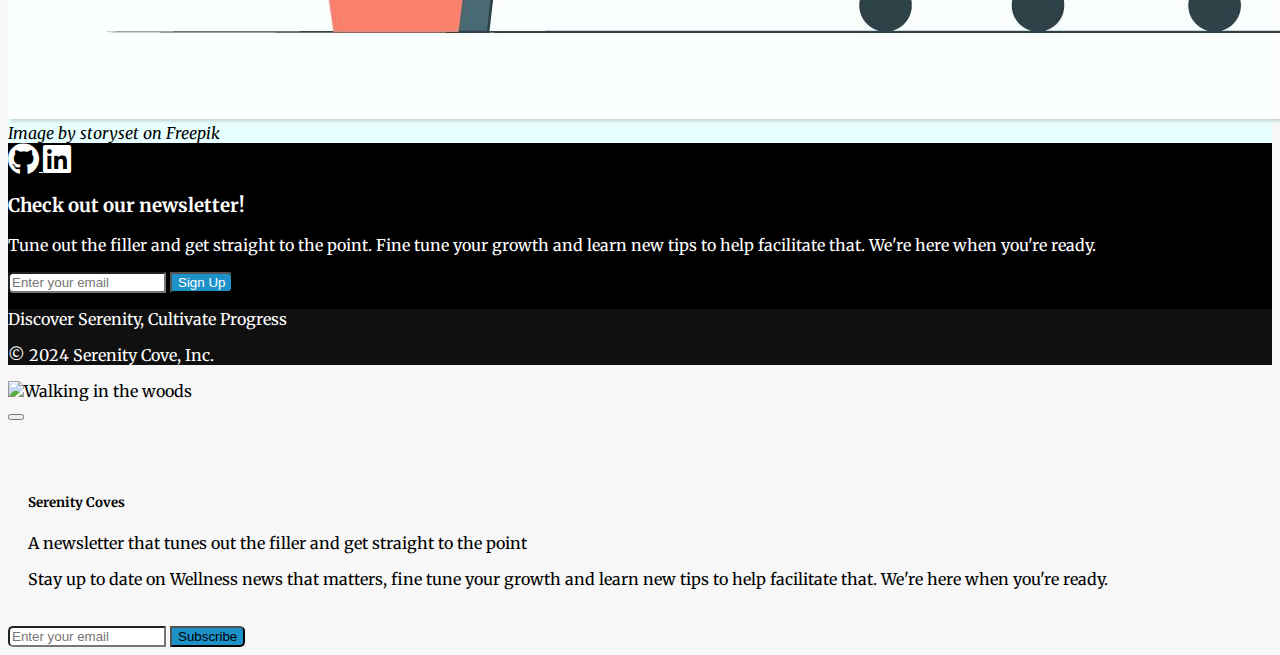
==== commit 4a198b01: "index.html: Removed the redundant class calls inside index.html." ====
--- a/index.html
+++ b/index.html
@@ -18,12 +18,12 @@
                 <div class="nav-list">
                     <ul class="d-flex list-unstyled m-0">
                         <li class="mx-2 mt-1">
-                            <a href="#discover" class="generic-text-color cursor-pointer">Discover <i class="fas fa-chevron-down"></i></a>
+                            <a href="#discover" class="generic-text-color">Discover <i class="fas fa-chevron-down"></i></a>
                         </li>
                         <li class="mx-2 mt-1">
-                            <a href="#about-us" class="generic-text-color cursor-pointer">What We Do <i class="fas fa-chevron-down"></i></a>
+                            <a href="#about-us" class="generic-text-color">What We Do <i class="fas fa-chevron-down"></i></a>
                         </li>
-                        <li href="" class="mx-2 mt-1 generic-text-color cursor-pointer">
+                        <li href="" class="mx-2 mt-1 generic-text-color">
                             <a data-bs-toggle="modal" data-bs-target="#exampleModal">Newsletter <i class="fas fa-long-arrow-alt-right"></i></a>
                         </li>
                     </ul>
@@ -132,40 +132,38 @@
 
         <!-- Footer Content -->
         <footer>
-            <section class="text-center p-4">
-                <section>
-                    <a class="btn footer-btn" href="https://github.com/jwilferd10/Front-End-Project1">
+            <section class="text-center p-2">
+                <!-- Social Media Navigation -->
+                <nav class="pt-3" aria-label="Social media links">
+                    <a class="btn footer-btn" href="https://github.com/jwilferd10/Front-End-Project1" aria-label="GitHub">
                         <i class="fab fa-github fa-2x"></i>
                     </a>
 
-                    <a class="btn footer-btn" href="https://www.linkedin.com/in/jonathan-wilferd-3a6b461b6/">
+                    <a class="btn footer-btn" href="https://www.linkedin.com/in/jonathan-wilferd-3a6b461b6/" aria-label="LinkedIn">
                         <i class="fab fa-linkedin fa-2x"></i>
                     </a>
+                </nav>
+            </section>
+
+            <!-- Sign-Up Form Section -->
+            <article class="text-center justify-content-center row p-2 m-3">
+                <!-- Newsletter signup -->
+                <section class="col-lg-4">
+                    <h3>Check out our newsletter!</h3>
+                    <p>Tune out the filler and get straight to the point. Fine tune your growth and learn new tips to help facilitate that. We're here when you're ready.</p>
                 </section>
-                <!-- Sign-Up Form Section -->
-                <section class="p-2 mt-3">
-                    <div class="justify-content-center row">
-                        <!-- Text Column -->
-                        <div class="col-lg-4">
-                            <div>
-                                <h3>Check out our newsletter!</h3>
-                                <p>Tune out the filler and get straight to the point. Fine tune your growth and learn new tips to help facilitate that. We're here when you're ready.</p>
-                            </div>
-                        </div>
-                
-                        <!-- Form Column -->
-                        <div class="col-xl-4 col-lg-7">
-                            <form class="form-spacing pt-2">
-                                <div class="form-group mx-sm-3 mb-2 d-flex pt-3">
-                                    <label for="inputEmail1" class="sr-only"></label>
-                                    <input type="email" id="form-input" class="form-control flex-grow-1" id="emailInput" placeholder="Enter your email">
-                                    <button type="submit" id="form-btn" class="btn footer-btn btn-square">Sign Up</button>
-                                </div>
-                            </form>
-                        </div>
-                    </div>
+        
+                <!-- Form Column -->
+                <section class="col-xl-4 col-lg-7">
+                    <form class="form-spacing pt-2">
+                        <div class="form-group mx-sm-3 mb-2 d-flex pt-3">
+                            <label for="inputEmail1" class="sr-only"></label>
+                            <input type="email" id="form-input" class="form-control flex-grow-1" id="emailInput" placeholder="Enter your email">
+                            <button type="submit" id="form-btn" class="btn footer-btn btn-square">Sign Up</button>
+                        </div>
+                    </form>
                 </section>
-            </section>
+            </article>
 
             <!-- Serenity Coves Footer Content -->
             <section id="lowerFooter" class="p-4 text-light">
--- a/style.css
+++ b/style.css
@@ -14,10 +14,6 @@
 
 .gap-50 {
     gap: 50px;
-}
-
-.cursor-pointer {
-    cursor: pointer;
 }
 
 .zoom-effect {
@@ -59,7 +55,8 @@
 
             li {
                 padding: 20px 25px;
-                font-size: 20px
+                font-size: 20px;
+                cursor: pointer;
             }
         }
     }
@@ -207,14 +204,18 @@
 footer {
     background-color: black;
     color: white;
-}
-
-.footer-btn {
-    color: white;
-}
-
-.footer-btn:hover {
-    color: #1d92c9;
+
+    .footer-btn {
+        color: white;
+
+        &:hover {
+            color: #1d92c9;
+        }
+    }
+
+    #lowerFooter {
+        background-color: rgb(16, 16, 16);
+    }
 }
 
 #form-input {
@@ -230,10 +231,6 @@
 #form-btn:hover {
     background-color: #146286;
     color: white;
-}
-
-#lowerFooter {
-    background-color: rgb(16, 16, 16);
 }
 
 #modal-text-content {
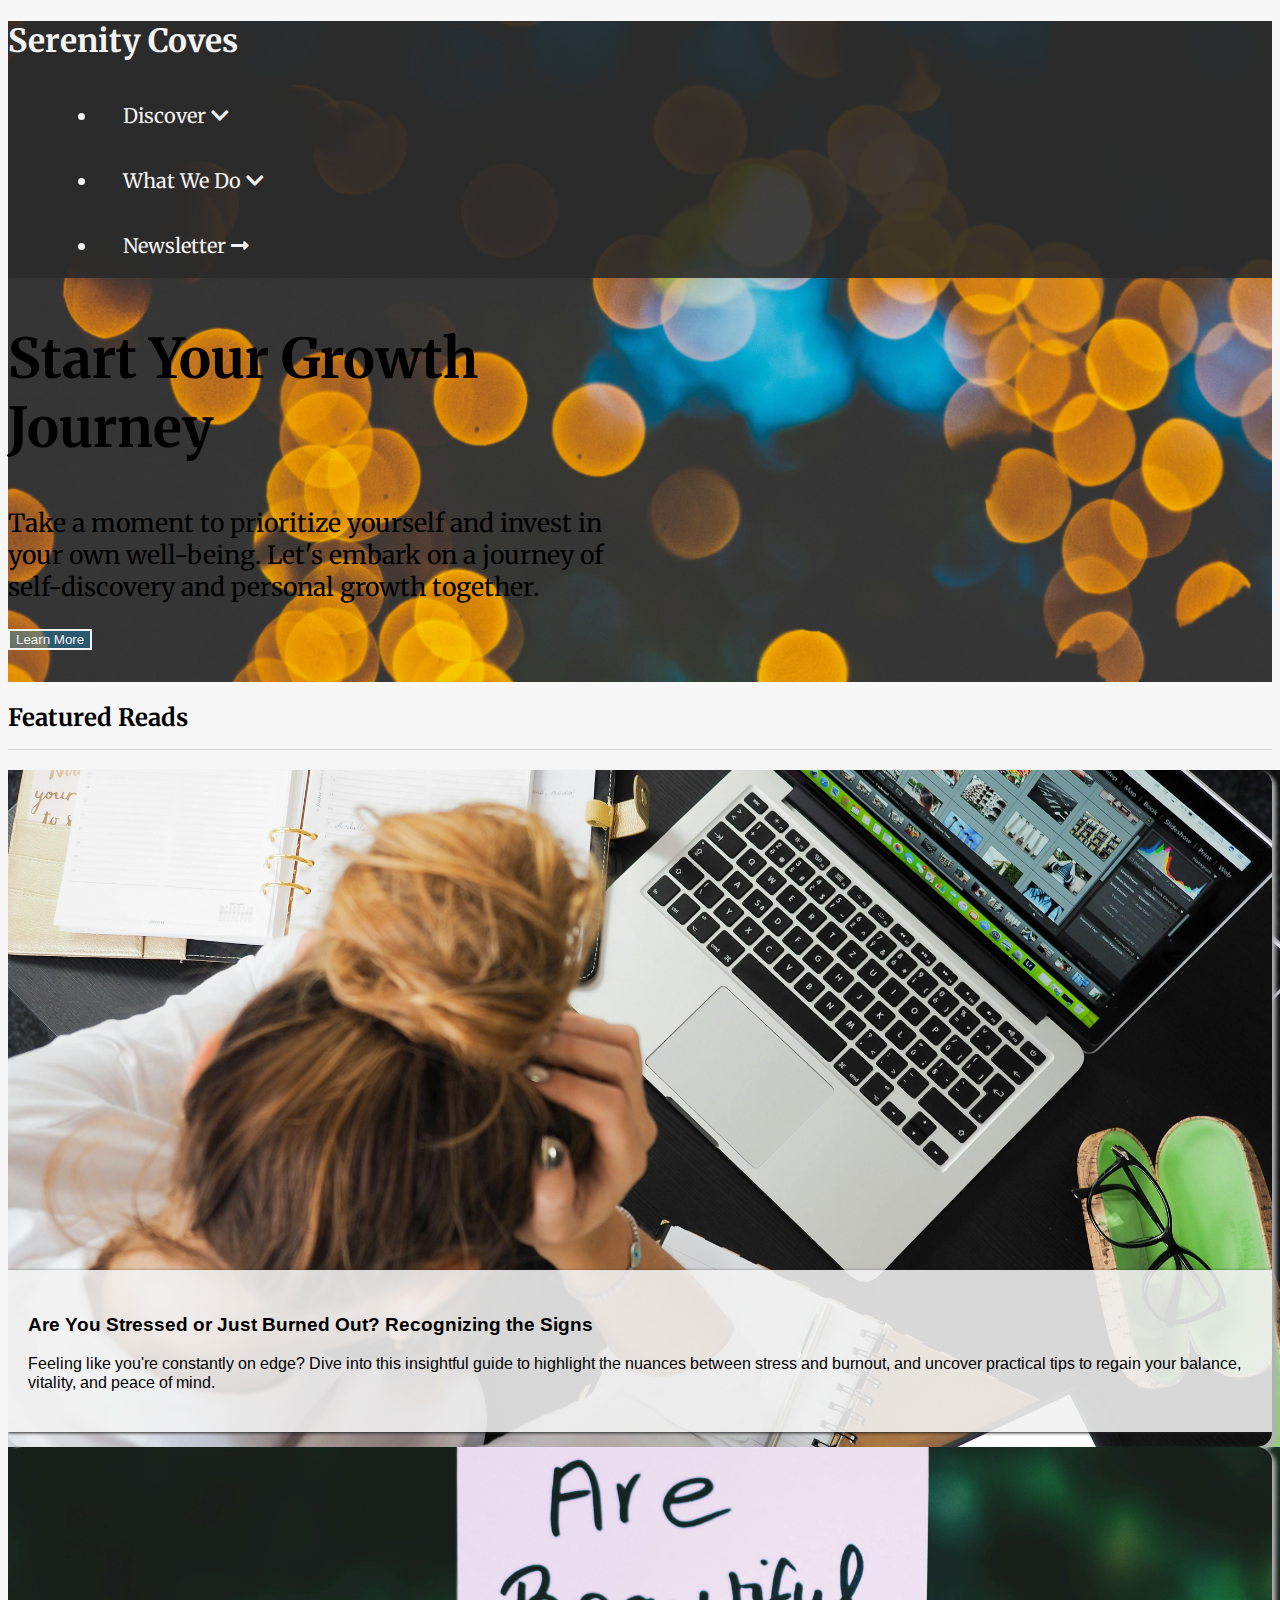
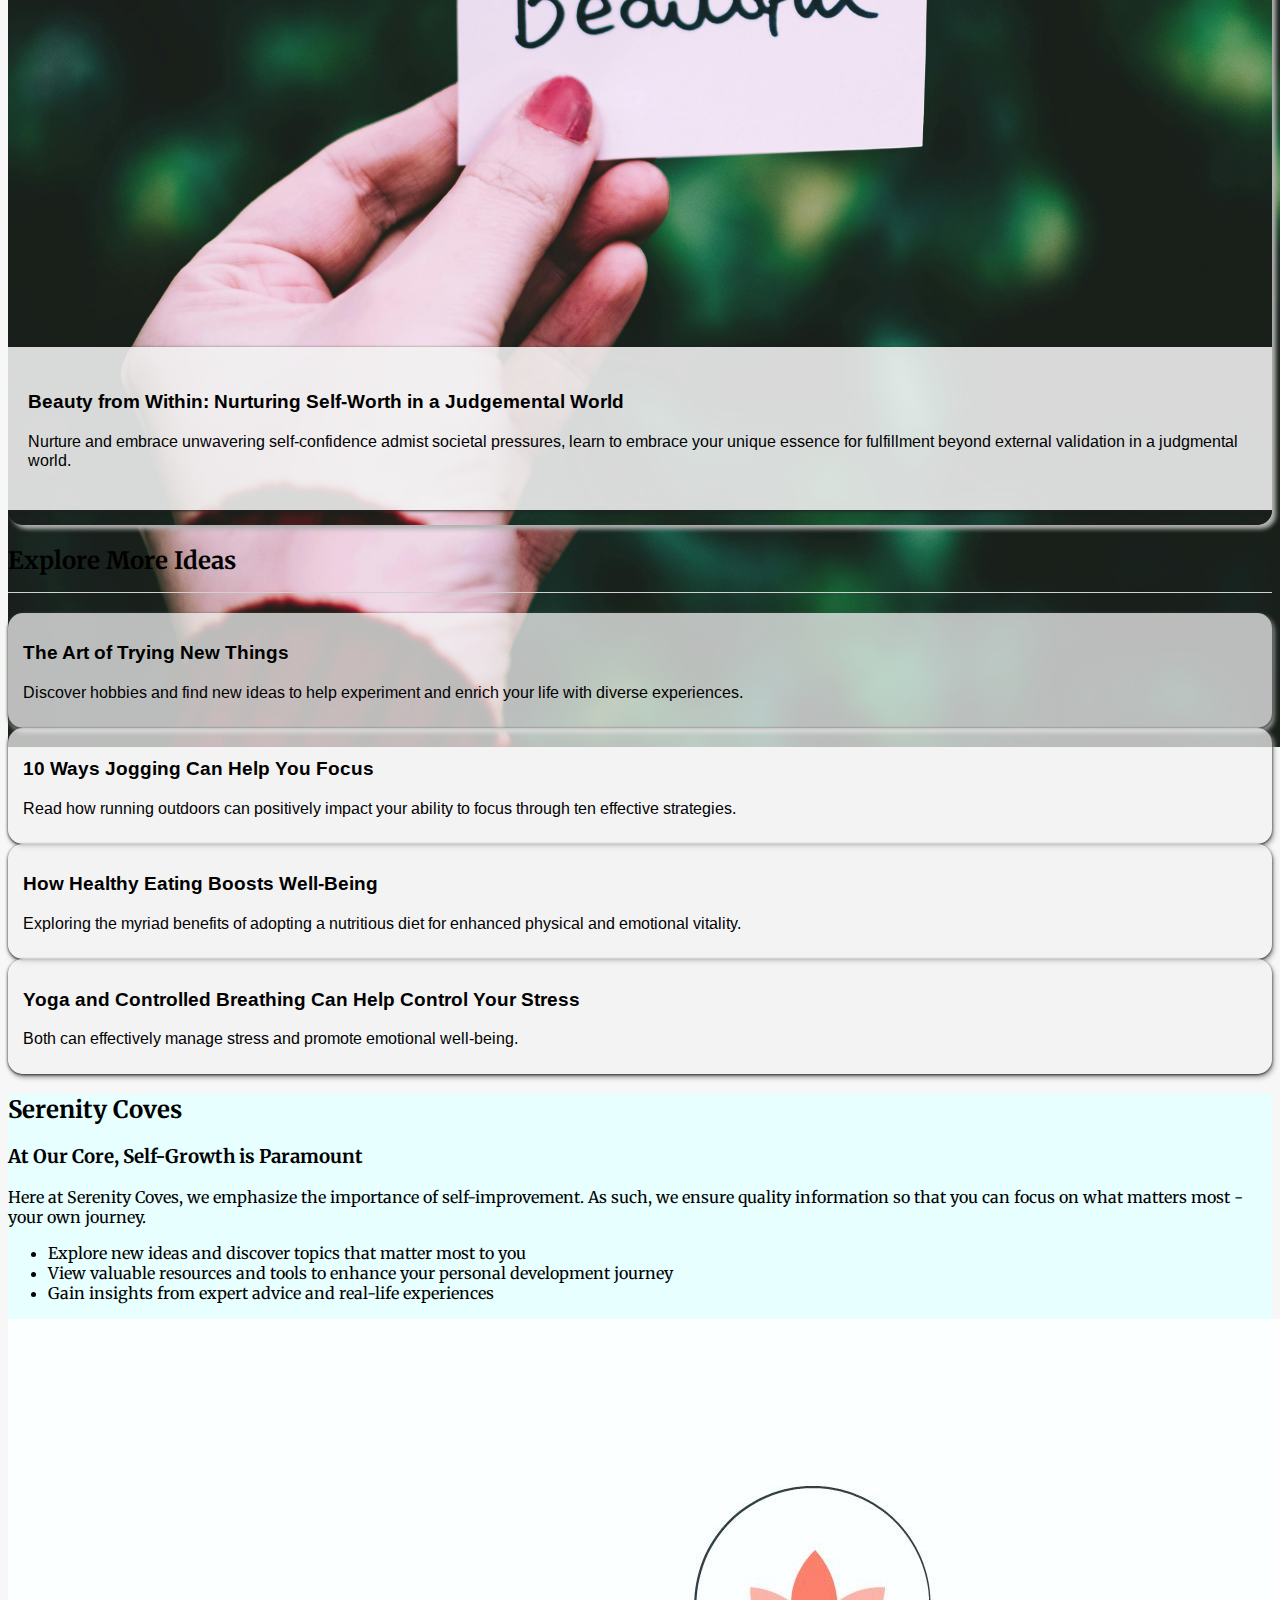
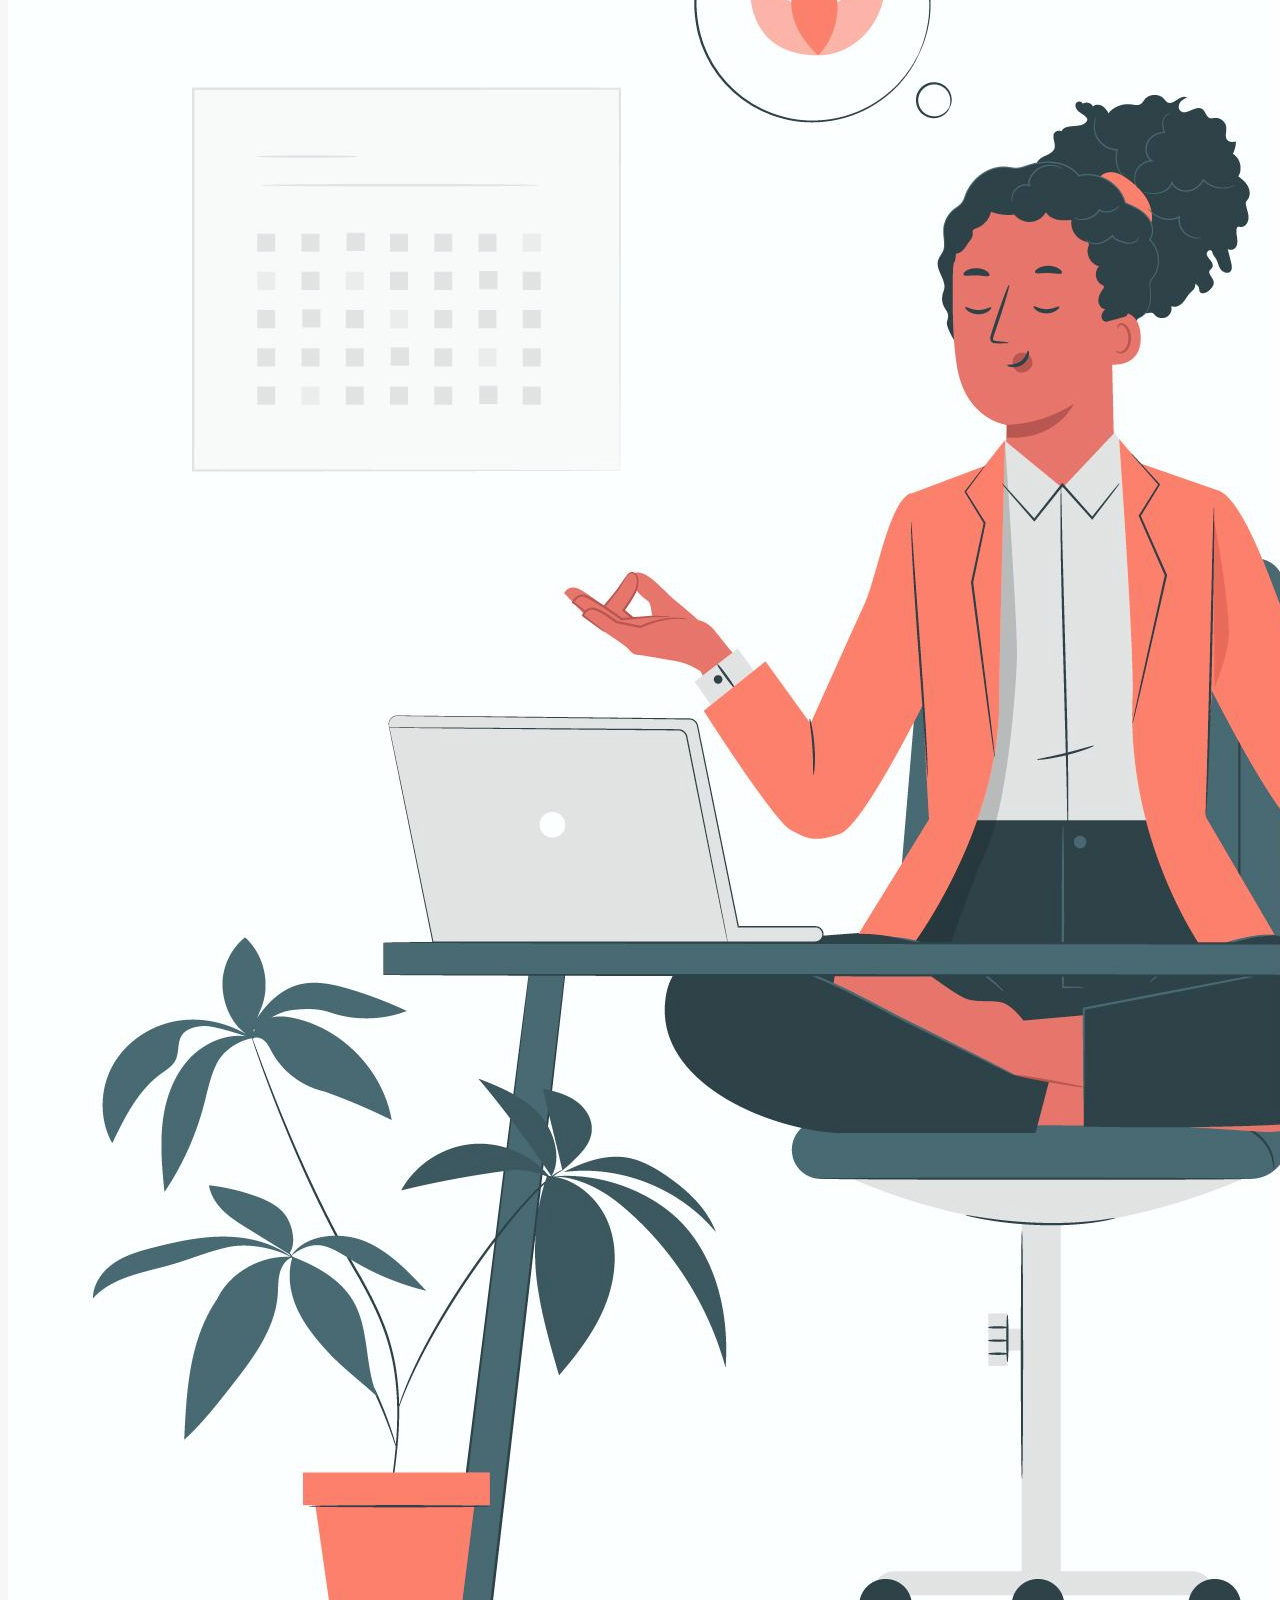
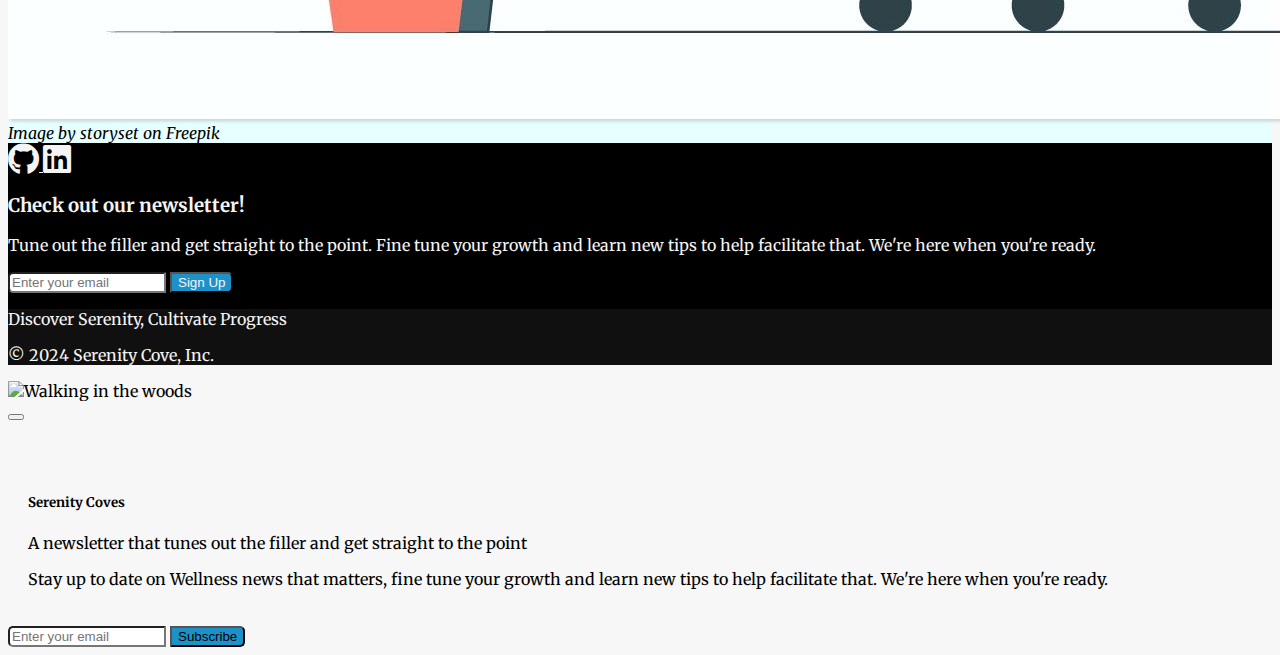
==== commit 0c8d274a: "index.html: The hard-coded modal has been updated using semantic elements." ====
--- a/index.html
+++ b/index.html
@@ -177,33 +177,33 @@
         <!-- Modal -->
         <div class="modal fade" id="exampleModal" tabindex="-1" aria-labelledby="exampleModalLabel" aria-hidden="true">
             <div class="modal-dialog modal-lg">
-                <div class="modal-content">
+                <article class="modal-content">
                     <div class="row">
                         <!-- Modal Image -->
-                        <div id="modal-img-wrapper" class=" col-md-5 col-lg-6">
+                        <section id="modal-img-wrapper" class=" col-md-5 col-lg-6">
                             <img src="images/pexels-matheus-bertelli-573302.jpg" alt="Walking in the woods" id="modal-image" class="img-fluid">
-                        </div>
+                        </section>
 
                         <!-- Modal text and input -->
-                        <div class=" col-md-7 col-lg-6">
-                            <div class="modal-header border-0">
+                        <section class=" col-md-7 col-lg-6">
+                            <header class="modal-header border-0">
                                 <button type="button" class="btn-close" data-bs-dismiss="modal" aria-label="Close"></button>
-                            </div>
-
-                            <div id="modal-text-content" class="modal-body">
+                            </header>
+
+                            <section id="modal-text-content" class="modal-body">
                                 <h5 class="fs-2">Serenity Coves</h5>
                                 <p class="fw-bolder fs-3">A newsletter that tunes out the filler and get straight to the point</p>
                                 <p class="fs-6">Stay up to date on Wellness news that matters, fine tune your growth and learn new tips to help facilitate that. We're here when you're ready.</p>
-                            </div>
-
-                            <div id="modal-input" class="form-group mx-sm-3 mb-2 d-flex flex-row pt-2">
+                            </section>
+
+                            <form id="modal-input" class="form-group mx-sm-3 mb-2 d-flex flex-row pt-2">
                                 <label for="inputEmail1" class="sr-only"></label>
                                 <input type="email" id="form-input" class="form-control flex-grow-1 mr-2" id="emailInput" placeholder="Enter your email">
                                 <button type="submit" id="form-btn" class="btn footer-btn btn-square">Subscribe</button>
-                            </div>
-                        </div>
-                    </div>
-                </div>
+                            </form>
+                        </section>
+                    </div>
+                </article>
             </div>
         </div>
 
--- a/style.css
+++ b/style.css
@@ -1,5 +1,15 @@
+/* Color Variables */
+@layer base {
+    :root {
+        --background-color: #f7f7f7;
+        --secondary-background-color: #e7ffff;
+        --light-text: #f5f4f4;
+        --primary-blue-color: #1d92c9;
+    }
+}
+
 body {
-    background-color: #f7f7f7;
+    background-color: var(--background-color);
     font-family: "Merriweather", serif;
     font-weight: 400;
     font-style: normal;
@@ -28,14 +38,10 @@
 .generic-text-color {
     color: inherit;
     text-decoration: none;
-}
-
-.generic-text-color:hover {
-    color: #1d92c9;
-}
-
-header nav div {
-    margin: 0 0 0 25px;
+
+    &:hover {
+        color: var(--primary-blue-color);
+    }
 }
 
 .project-header {
@@ -48,7 +54,11 @@
 
     nav {
         background-color: rgba(42, 42, 42, 0.886);
-        color: white;
+        color: var(--light-text);
+
+        div {
+            margin: 0 0 0 25px;
+        }
 
         ul {
             margin-left: 25px;
@@ -73,13 +83,13 @@
         }
 
         #learn-more-btn {
-            border: 2px solid white;
-            color: white;
+            border: 2px solid var(--light-text);
+            color: var(--light-text);
             background-color: #1d92c965;
             transition: transform 0.2s ease; 
         
             &:hover {
-                background-color: #1d92c9;
+                background-color: var(--primary-blue-color);
                 transform: scale(1.1);
             }
         
@@ -183,7 +193,7 @@
 }
 
 #about-us {
-    background-color: #e7ffff;
+    background-color: var(--secondary-background-color);
 
     img {
         opacity: 0.9;
@@ -196,20 +206,20 @@
         font-style: italic;
 
         &:hover {
-            color: #1d92c9;
+            color: var(--primary-blue-color);
         }
     }
 }
 
 footer {
     background-color: black;
-    color: white;
+    color: var(--light-text);
 
     .footer-btn {
-        color: white;
+        color: var(--light-text);
 
         &:hover {
-            color: #1d92c9;
+            color: var(--primary-blue-color);
         }
     }
 
@@ -225,12 +235,12 @@
 
 #form-btn {
     border-radius: 0px 5px 5px 0px;
-    background-color: #1d92c9;
+    background-color: var(--primary-blue-color)
 }
 
 #form-btn:hover {
     background-color: #146286;
-    color: white;
+    color: var(--light-text);
 }
 
 #modal-text-content {
